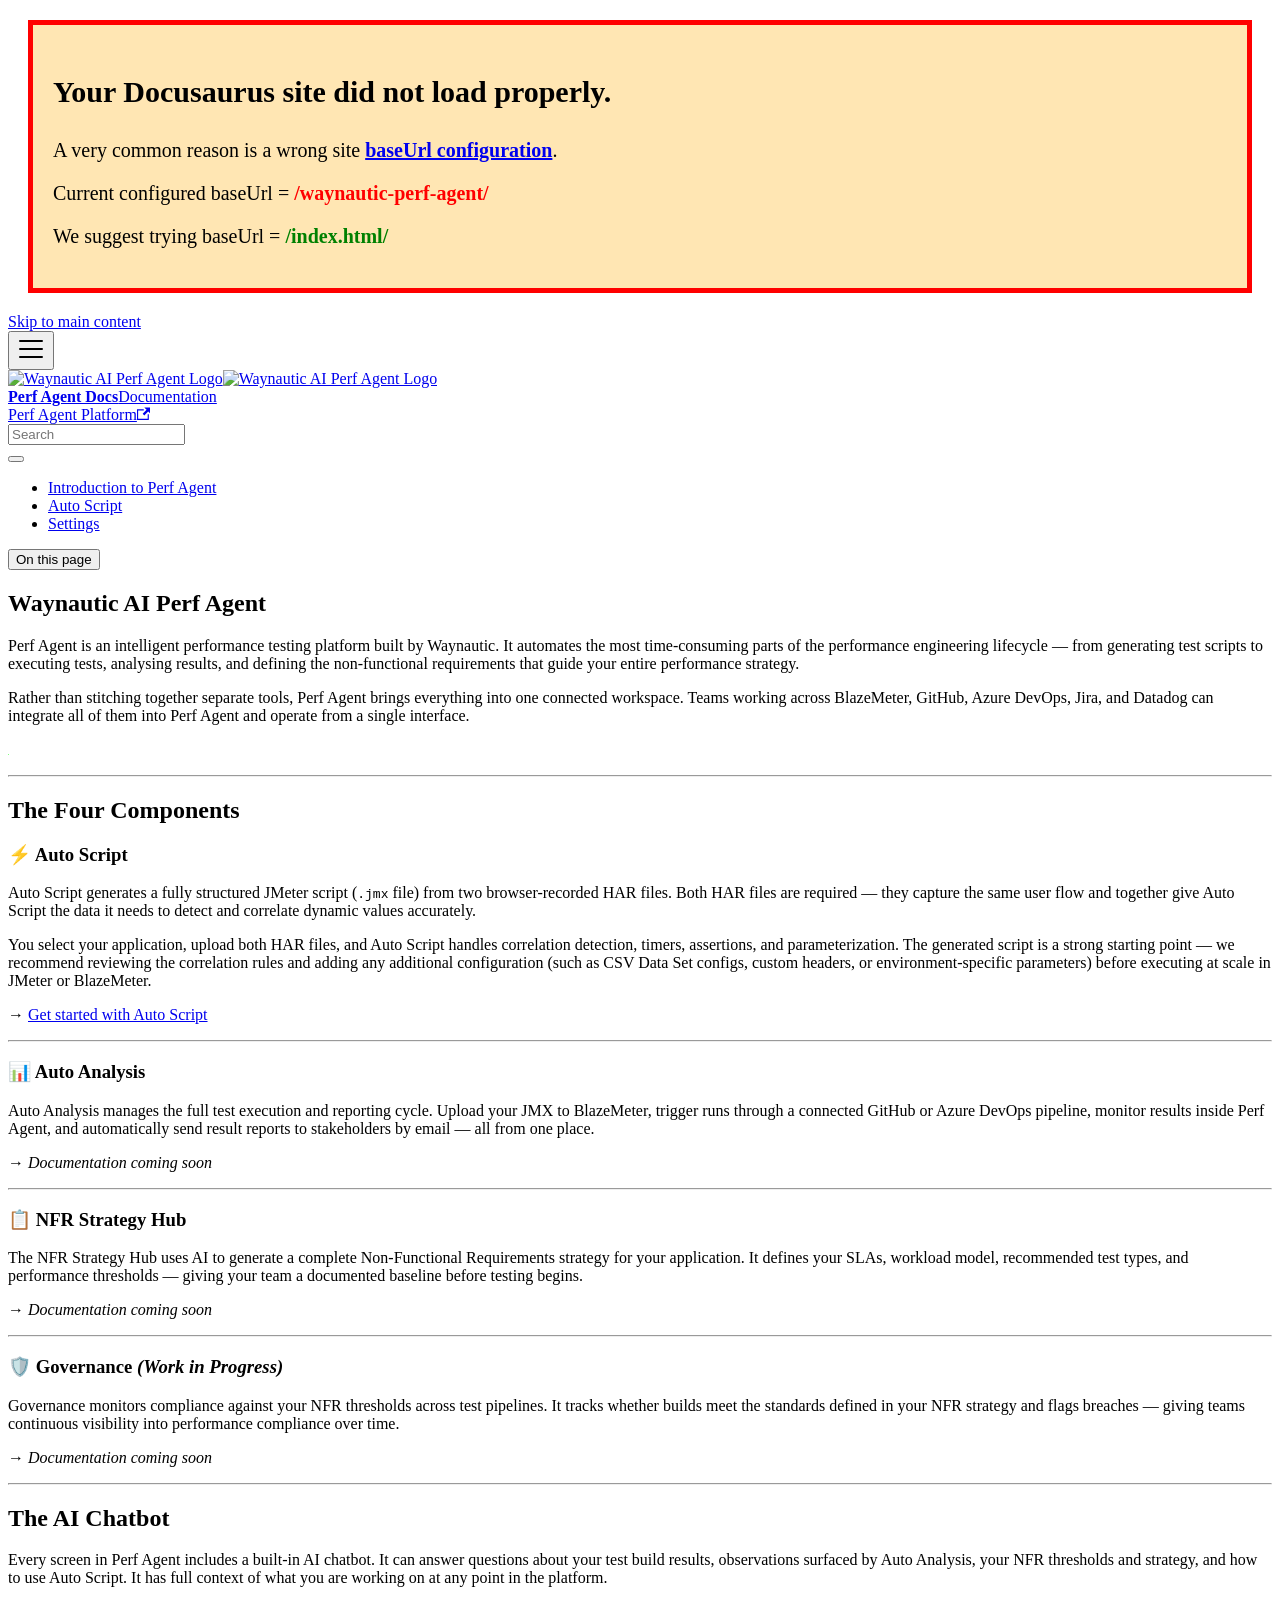
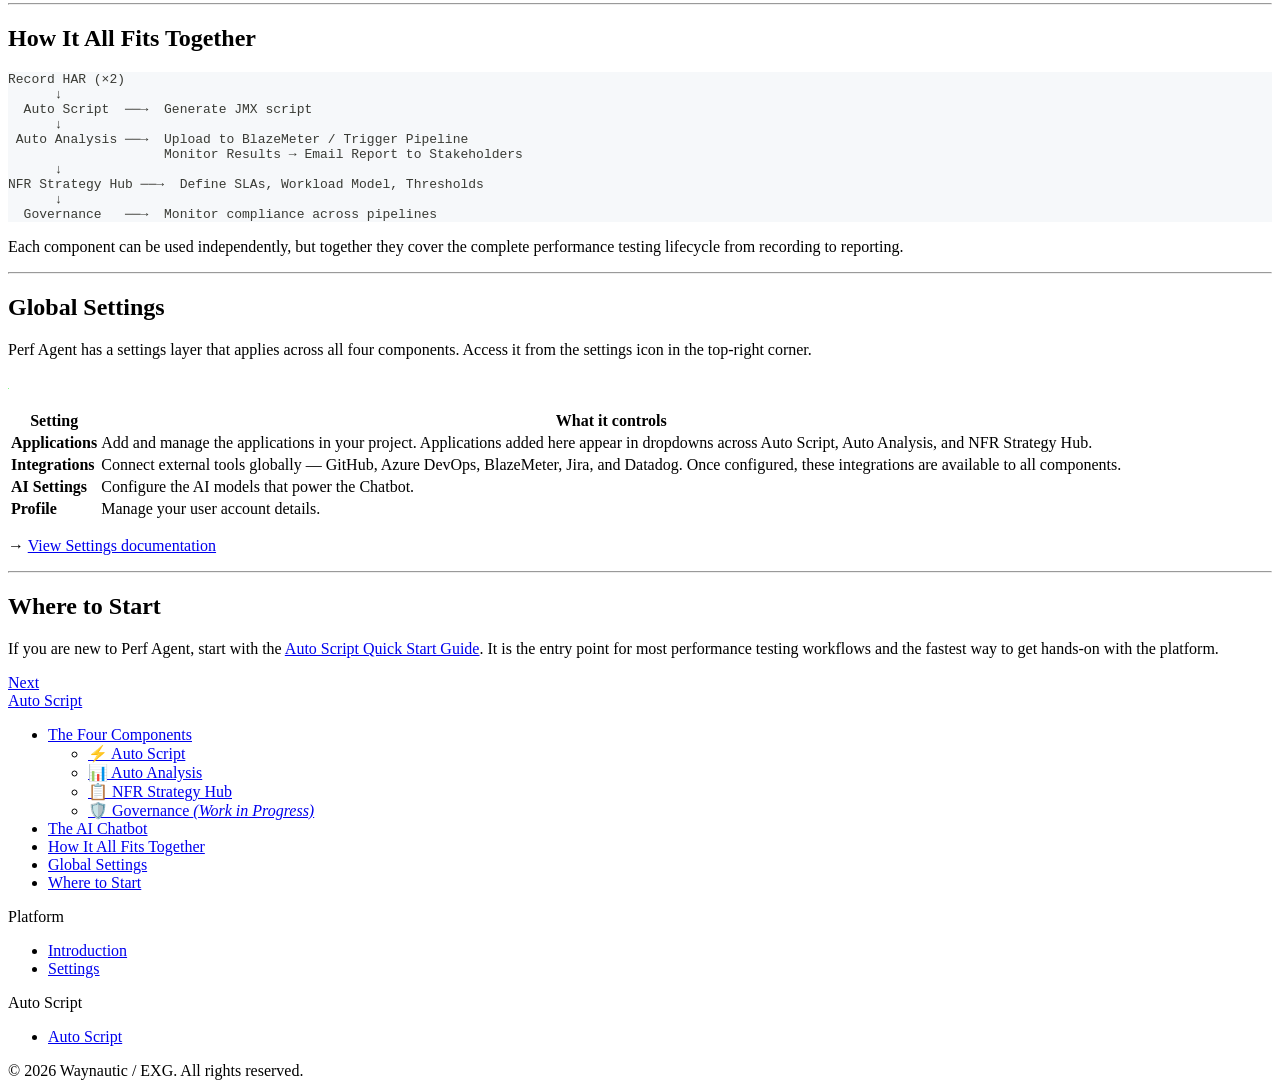
==== index.html @ 66bb053a "Deploy website - based on bd758e721e530f804826ff1accc77cab3dedee08" ====
<!doctype html><html lang=en dir=ltr class="docs-wrapper plugin-docs plugin-id-default docs-version-current docs-doc-page docs-doc-id-intro" data-has-hydrated=false><head><meta charset=UTF-8><meta name=generator content="Docusaurus v3.10.0"><title data-rh=true>Introduction to Perf Agent | Waynautic AI Perf Agent</title><meta data-rh=true name=viewport content="width=device-width, initial-scale=1.0"/><meta data-rh=true name=twitter:card content=summary_large_image /><meta data-rh=true property=og:image content=https://pramod915899.github.io/waynautic-perf-agent/img/logo.svg /><meta data-rh=true name=twitter:image content=https://pramod915899.github.io/waynautic-perf-agent/img/logo.svg /><meta data-rh=true property=og:url content=https://pramod915899.github.io/waynautic-perf-agent/ /><meta data-rh=true property=og:locale content=en /><meta data-rh=true name=docusaurus_locale content=en /><meta data-rh=true name=docsearch:language content=en /><meta data-rh=true name=docusaurus_version content=current /><meta data-rh=true name=docusaurus_tag content=docs-default-current /><meta data-rh=true name=docsearch:version content=current /><meta data-rh=true name=docsearch:docusaurus_tag content=docs-default-current /><meta data-rh=true property=og:title content="Introduction to Perf Agent | Waynautic AI Perf Agent"/><meta data-rh=true name=description content="Perf Agent is an intelligent performance testing platform built by Waynautic. It automates the most time-consuming parts of the performance engineering lifecycle — from generating test scripts to executing tests, analysing results, and defining the non-functional requirements that guide your entire performance strategy."/><meta data-rh=true property=og:description content="Perf Agent is an intelligent performance testing platform built by Waynautic. It automates the most time-consuming parts of the performance engineering lifecycle — from generating test scripts to executing tests, analysing results, and defining the non-functional requirements that guide your entire performance strategy."/><link data-rh=true rel=icon href=/waynautic-perf-agent/img/favicon.ico /><link data-rh=true rel=canonical href=https://pramod915899.github.io/waynautic-perf-agent/ /><link data-rh=true rel=alternate href=https://pramod915899.github.io/waynautic-perf-agent/ hreflang=en /><link data-rh=true rel=alternate href=https://pramod915899.github.io/waynautic-perf-agent/ hreflang=x-default /><script data-rh=true>document.addEventListener("DOMContentLoaded",function(){void 0===window.docusaurus&&insertBanner()});function insertBanner(){var n=document.createElement("div");n.id="__docusaurus-base-url-issue-banner-container",n.innerHTML='\n<div id="__docusaurus-base-url-issue-banner" style="border: thick solid red; background-color: rgb(255, 230, 179); margin: 20px; padding: 20px; font-size: 20px;">\n   <p style="font-weight: bold; font-size: 30px;">Your Docusaurus site did not load properly.</p>\n   <p>A very common reason is a wrong site <a href="https://docusaurus.io/docs/docusaurus.config.js/#baseUrl" style="font-weight: bold;">baseUrl configuration</a>.</p>\n   <p>Current configured baseUrl = <span style="font-weight: bold; color: red;">/waynautic-perf-agent/</span> </p>\n   <p>We suggest trying baseUrl = <span id="__docusaurus-base-url-issue-banner-suggestion-container" style="font-weight: bold; color: green;"></span></p>\n</div>\n',document.body.prepend(n);var e=document.getElementById("__docusaurus-base-url-issue-banner-suggestion-container"),s=window.location.pathname;e.innerHTML="/"===s.substr(-1)?s:s+"/"}</script><script src=/waynautic-perf-agent/js/imageExpand.js></script><link rel=stylesheet href=/waynautic-perf-agent/assets/css/styles.9a0b3ec5.css /><script src=/waynautic-perf-agent/assets/js/runtime~main.43734b4c.js defer></script><script src=/waynautic-perf-agent/assets/js/main.7c2bdc33.js defer></script></head><body><svg style="display: none;"><defs>
<symbol id=theme-svg-external-link viewBox="0 0 24 24"><path fill=currentColor d="M21 13v10h-21v-19h12v2h-10v15h17v-8h2zm3-12h-10.988l4.035 4-6.977 7.07 2.828 2.828 6.977-7.07 4.125 4.172v-11z"/></symbol>
</defs></svg>
<script>!function(){var t;document.documentElement.setAttribute("data-theme",t||"light"),document.documentElement.setAttribute("data-theme-choice",t||"light")}(),function(){try{for(var[t,e]of new URLSearchParams(window.location.search).entries())if(t.startsWith("docusaurus-data-")){var a=t.replace("docusaurus-data-","data-");document.documentElement.setAttribute(a,e)}}catch(t){}}()</script><div id=__docusaurus><div role=region aria-label="Skip to main content"><a class=skipToContent_fXgn href=#__docusaurus_skipToContent_fallback>Skip to main content</a></div><nav aria-label=Main class="theme-layout-navbar navbar navbar--fixed-top"><div class=navbar__inner><div class="theme-layout-navbar-left navbar__items"><button aria-label="Toggle navigation bar" aria-expanded=false class="navbar__toggle clean-btn" type=button><svg width=30 height=30 viewBox="0 0 30 30" aria-hidden=true><path stroke=currentColor stroke-linecap=round stroke-miterlimit=10 stroke-width=2 d="M4 7h22M4 15h22M4 23h22"/></svg></button><a class=navbar__brand href=/waynautic-perf-agent/><div class=navbar__logo><img src=/waynautic-perf-agent/img/logo.svg alt="Waynautic AI Perf Agent Logo" class="themedComponent_mlkZ themedComponent--light_NVdE"/><img src=/waynautic-perf-agent/img/logo.svg alt="Waynautic AI Perf Agent Logo" class="themedComponent_mlkZ themedComponent--dark_xIcU"/></div><b class="navbar__title text--truncate">Perf Agent Docs</b></a><a aria-current=page class="navbar__item navbar__link navbar__link--active" href=/waynautic-perf-agent/>Documentation</a></div><div class="theme-layout-navbar-right navbar__items navbar__items--right"><a href=https://app.perf-agent.waynautic.com/ target=_blank rel="noopener noreferrer" class="navbar__item navbar__link">Perf Agent Platform<svg width=13.5 height=13.5 aria-label="(opens in new tab)" class=iconExternalLink_nPIU><use href=#theme-svg-external-link /></svg></a><div class=navbarSearchContainer_Bca1><div class="navbar__search searchBarContainer_NW3z" dir=ltr><input placeholder=Search aria-label=Search class=navbar__search-input value="" /><div class="loadingRing_RJI3 searchBarLoadingRing_YnHq"><div></div><div></div><div></div><div></div></div></div></div></div></div><div role=presentation class=navbar-sidebar__backdrop></div></nav><div id=__docusaurus_skipToContent_fallback class="theme-layout-main main-wrapper mainWrapper_z2l0"><div class=docsWrapper_hBAB><button aria-label="Scroll back to top" class="clean-btn theme-back-to-top-button backToTopButton_sjWU" type=button></button><div class=docRoot_UBD9><aside class="theme-doc-sidebar-container docSidebarContainer_YfHR"><div class=sidebarViewport_aRkj><div class=sidebar_njMd><nav aria-label="Docs sidebar" class="menu thin-scrollbar menu_SIkG"><ul class="theme-doc-sidebar-menu menu__list"><li class="theme-doc-sidebar-item-link theme-doc-sidebar-item-link-level-1 menu__list-item"><a class="menu__link menu__link--active" aria-current=page href=/waynautic-perf-agent/><span title="Introduction to Perf Agent" class=linkLabel_WmDU>Introduction to Perf Agent</span></a><li class="theme-doc-sidebar-item-link theme-doc-sidebar-item-link-level-1 menu__list-item"><a class=menu__link href=/waynautic-perf-agent/auto-script/><span title="Auto Script" class=linkLabel_WmDU>Auto Script</span></a><li class="theme-doc-sidebar-item-link theme-doc-sidebar-item-link-level-1 menu__list-item"><a class=menu__link href=/waynautic-perf-agent/settings/><span title=Settings class=linkLabel_WmDU>Settings</span></a></ul></nav></div></div></aside><main class=docMainContainer_TBSr><div class="container padding-top--md padding-bottom--lg"><div class=row><div class="col docItemCol_VOVn"><div class=docItemContainer_Djhp><article><div class="tocCollapsible_ETCw theme-doc-toc-mobile tocMobile_ITEo"><button type=button class="clean-btn tocCollapsibleButton_TO0P">On this page</button></div><div class="theme-doc-markdown markdown"><header><h1>Waynautic AI Perf Agent</h1></header>
<p>Perf Agent is an intelligent performance testing platform built by Waynautic. It automates the most time-consuming parts of the performance engineering lifecycle — from generating test scripts to executing tests, analysing results, and defining the non-functional requirements that guide your entire performance strategy.</p>
<p>Rather than stitching together separate tools, Perf Agent brings everything into one connected workspace. Teams working across BlazeMeter, GitHub, Azure DevOps, Jira, and Datadog can integrate all of them into Perf Agent and operate from a single interface.</p>
<p><img decoding=async loading=lazy alt="Perf Agent landing page showing the four component cards — AutoScript, Auto Analysis, NFR Strategy Hub, and Governance" src="[data-uri]" width=1 height=1 class=img_ev3q /></p>
<hr/>
<h2 class="anchor anchorTargetStickyNavbar_Vzrq" id=the-four-components>The Four Components<a href=#the-four-components class=hash-link aria-label="Direct link to The Four Components" title="Direct link to The Four Components" translate=no>​</a></h2>
<h3 class="anchor anchorTargetStickyNavbar_Vzrq" id=-auto-script>⚡ Auto Script<a href=#-auto-script class=hash-link aria-label="Direct link to ⚡ Auto Script" title="Direct link to ⚡ Auto Script" translate=no>​</a></h3>
<p>Auto Script generates a fully structured JMeter script (<code>.jmx</code> file) from two browser-recorded HAR files. Both HAR files are required — they capture the same user flow and together give Auto Script the data it needs to detect and correlate dynamic values accurately.</p>
<p>You select your application, upload both HAR files, and Auto Script handles correlation detection, timers, assertions, and parameterization. The generated script is a strong starting point — we recommend reviewing the correlation rules and adding any additional configuration (such as CSV Data Set configs, custom headers, or environment-specific parameters) before executing at scale in JMeter or BlazeMeter.</p>
<p>→ <a class="" href=/waynautic-perf-agent/auto-script/>Get started with Auto Script</a></p>
<hr/>
<h3 class="anchor anchorTargetStickyNavbar_Vzrq" id=-auto-analysis>📊 Auto Analysis<a href=#-auto-analysis class=hash-link aria-label="Direct link to 📊 Auto Analysis" title="Direct link to 📊 Auto Analysis" translate=no>​</a></h3>
<p>Auto Analysis manages the full test execution and reporting cycle. Upload your JMX to BlazeMeter, trigger runs through a connected GitHub or Azure DevOps pipeline, monitor results inside Perf Agent, and automatically send result reports to stakeholders by email — all from one place.</p>
<p>→ <em>Documentation coming soon</em></p>
<hr/>
<h3 class="anchor anchorTargetStickyNavbar_Vzrq" id=-nfr-strategy-hub>📋 NFR Strategy Hub<a href=#-nfr-strategy-hub class=hash-link aria-label="Direct link to 📋 NFR Strategy Hub" title="Direct link to 📋 NFR Strategy Hub" translate=no>​</a></h3>
<p>The NFR Strategy Hub uses AI to generate a complete Non-Functional Requirements strategy for your application. It defines your SLAs, workload model, recommended test types, and performance thresholds — giving your team a documented baseline before testing begins.</p>
<p>→ <em>Documentation coming soon</em></p>
<hr/>
<h3 class="anchor anchorTargetStickyNavbar_Vzrq" id=️-governance-work-in-progress>🛡️ Governance <em>(Work in Progress)</em><a href=#️-governance-work-in-progress class=hash-link aria-label="Direct link to ️-governance-work-in-progress" title="Direct link to ️-governance-work-in-progress" translate=no>​</a></h3>
<p>Governance monitors compliance against your NFR thresholds across test pipelines. It tracks whether builds meet the standards defined in your NFR strategy and flags breaches — giving teams continuous visibility into performance compliance over time.</p>
<p>→ <em>Documentation coming soon</em></p>
<hr/>
<h2 class="anchor anchorTargetStickyNavbar_Vzrq" id=the-ai-chatbot>The AI Chatbot<a href=#the-ai-chatbot class=hash-link aria-label="Direct link to The AI Chatbot" title="Direct link to The AI Chatbot" translate=no>​</a></h2>
<p>Every screen in Perf Agent includes a built-in AI chatbot. It can answer questions about your test build results, observations surfaced by Auto Analysis, your NFR thresholds and strategy, and how to use Auto Script. It has full context of what you are working on at any point in the platform.</p>
<hr/>
<h2 class="anchor anchorTargetStickyNavbar_Vzrq" id=how-it-all-fits-together>How It All Fits Together<a href=#how-it-all-fits-together class=hash-link aria-label="Direct link to How It All Fits Together" title="Direct link to How It All Fits Together" translate=no>​</a></h2>
<div class="language-text codeBlockContainer_Ckt0 theme-code-block" style=--prism-color:#393A34;--prism-background-color:#f6f8fa><div class=codeBlockContent_QJqH><pre tabindex=0 class="prism-code language-text codeBlock_bY9V thin-scrollbar" style=color:#393A34;background-color:#f6f8fa><code class=codeBlockLines_e6Vv><div class=token-line style=color:#393A34><span class="token plain">Record HAR (×2)</span><br/></div><div class=token-line style=color:#393A34><span class="token plain">      ↓</span><br/></div><div class=token-line style=color:#393A34><span class="token plain">  Auto Script  ──→  Generate JMX script</span><br/></div><div class=token-line style=color:#393A34><span class="token plain">      ↓</span><br/></div><div class=token-line style=color:#393A34><span class="token plain"> Auto Analysis ──→  Upload to BlazeMeter / Trigger Pipeline</span><br/></div><div class=token-line style=color:#393A34><span class="token plain">                    Monitor Results → Email Report to Stakeholders</span><br/></div><div class=token-line style=color:#393A34><span class="token plain">      ↓</span><br/></div><div class=token-line style=color:#393A34><span class="token plain">NFR Strategy Hub ──→  Define SLAs, Workload Model, Thresholds</span><br/></div><div class=token-line style=color:#393A34><span class="token plain">      ↓</span><br/></div><div class=token-line style=color:#393A34><span class="token plain">  Governance   ──→  Monitor compliance across pipelines</span><br/></div></code></pre></div></div>
<p>Each component can be used independently, but together they cover the complete performance testing lifecycle from recording to reporting.</p>
<hr/>
<h2 class="anchor anchorTargetStickyNavbar_Vzrq" id=global-settings>Global Settings<a href=#global-settings class=hash-link aria-label="Direct link to Global Settings" title="Direct link to Global Settings" translate=no>​</a></h2>
<p>Perf Agent has a settings layer that applies across all four components. Access it from the settings icon in the top-right corner.</p>
<p><img decoding=async loading=lazy alt="Settings page showing the left-hand navigation with Applications, Integrations, Profile, and AI Settings sections" src="[data-uri]" width=1 height=1 class=img_ev3q /></p>
<table><thead><tr><th>Setting<th>What it controls<tbody><tr><td><strong>Applications</strong><td>Add and manage the applications in your project. Applications added here appear in dropdowns across Auto Script, Auto Analysis, and NFR Strategy Hub.<tr><td><strong>Integrations</strong><td>Connect external tools globally — GitHub, Azure DevOps, BlazeMeter, Jira, and Datadog. Once configured, these integrations are available to all components.<tr><td><strong>AI Settings</strong><td>Configure the AI models that power the Chatbot.<tr><td><strong>Profile</strong><td>Manage your user account details.</table>
<p>→ <a class="" href=/waynautic-perf-agent/settings/>View Settings documentation</a></p>
<hr/>
<h2 class="anchor anchorTargetStickyNavbar_Vzrq" id=where-to-start>Where to Start<a href=#where-to-start class=hash-link aria-label="Direct link to Where to Start" title="Direct link to Where to Start" translate=no>​</a></h2>
<p>If you are new to Perf Agent, start with the <a class="" href=/waynautic-perf-agent/auto-script/auto-script/>Auto Script Quick Start Guide</a>. It is the entry point for most performance testing workflows and the fastest way to get hands-on with the platform.</div></article><nav class="docusaurus-mt-lg pagination-nav" aria-label="Docs pages"><a class="pagination-nav__link pagination-nav__link--next" href=/waynautic-perf-agent/auto-script/><div class=pagination-nav__sublabel>Next</div><div class=pagination-nav__label>Auto Script</div></a></nav></div></div><div class="col col--3"><div class="tableOfContents_bqdL thin-scrollbar theme-doc-toc-desktop"><ul class="table-of-contents table-of-contents__left-border"><li><a href=#the-four-components class="table-of-contents__link toc-highlight">The Four Components</a><ul><li><a href=#-auto-script class="table-of-contents__link toc-highlight">⚡ Auto Script</a><li><a href=#-auto-analysis class="table-of-contents__link toc-highlight">📊 Auto Analysis</a><li><a href=#-nfr-strategy-hub class="table-of-contents__link toc-highlight">📋 NFR Strategy Hub</a><li><a href=#️-governance-work-in-progress class="table-of-contents__link toc-highlight">🛡️ Governance <em>(Work in Progress)</em></a></ul><li><a href=#the-ai-chatbot class="table-of-contents__link toc-highlight">The AI Chatbot</a><li><a href=#how-it-all-fits-together class="table-of-contents__link toc-highlight">How It All Fits Together</a><li><a href=#global-settings class="table-of-contents__link toc-highlight">Global Settings</a><li><a href=#where-to-start class="table-of-contents__link toc-highlight">Where to Start</a></ul></div></div></div></div></main></div></div></div><footer class="theme-layout-footer footer footer--dark"><div class="container container-fluid"><div class="row footer__links"><div class="theme-layout-footer-column col footer__col"><div class=footer__title>Platform</div><ul class="footer__items clean-list"><li class=footer__item><a class=footer__link-item href=/waynautic-perf-agent/>Introduction</a><li class=footer__item><a class=footer__link-item href=/waynautic-perf-agent/settings/settings/>Settings</a></ul></div><div class="theme-layout-footer-column col footer__col"><div class=footer__title>Auto Script</div><ul class="footer__items clean-list"><li class=footer__item><a class=footer__link-item href=/waynautic-perf-agent/auto-script/auto-script/>Auto Script</a></ul></div></div><div class="footer__bottom text--center"><div class=footer__copyright>© 2026 Waynautic / EXG. All rights reserved.</div></div></div></footer></div></body>
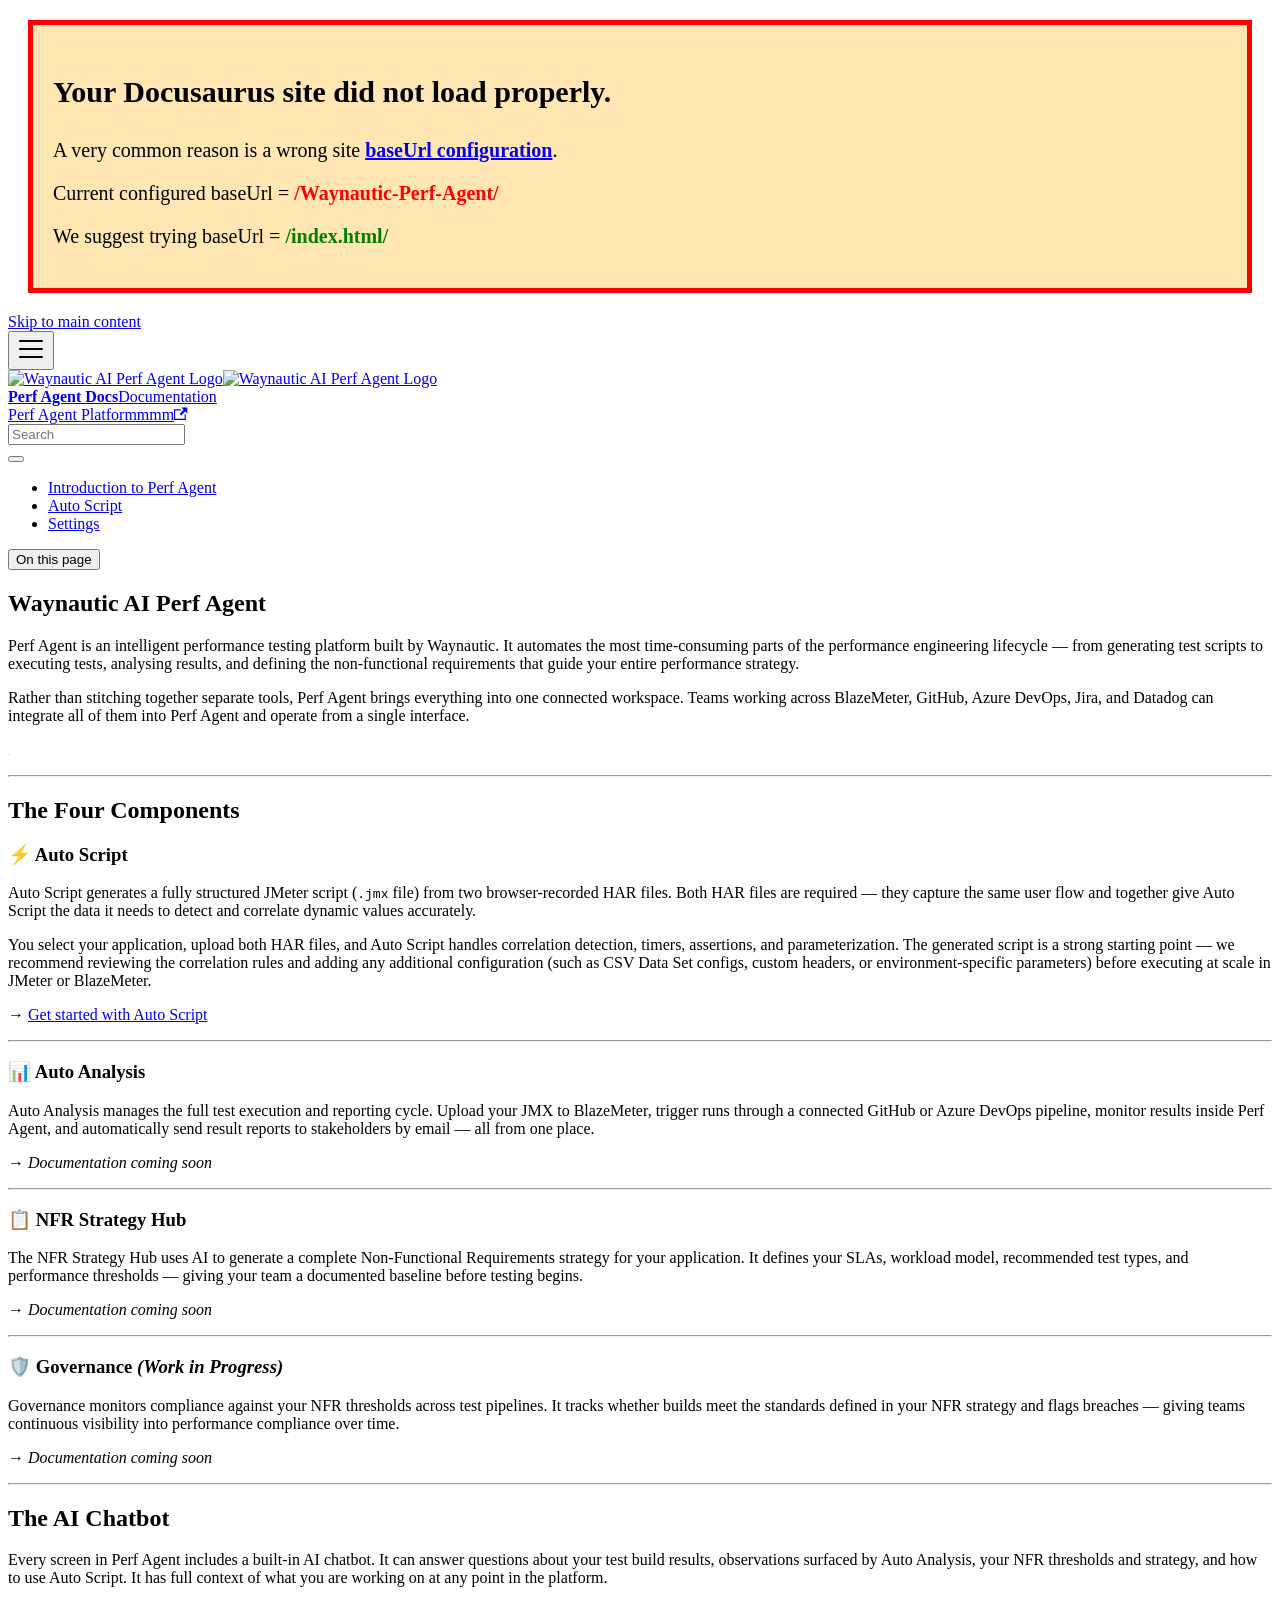
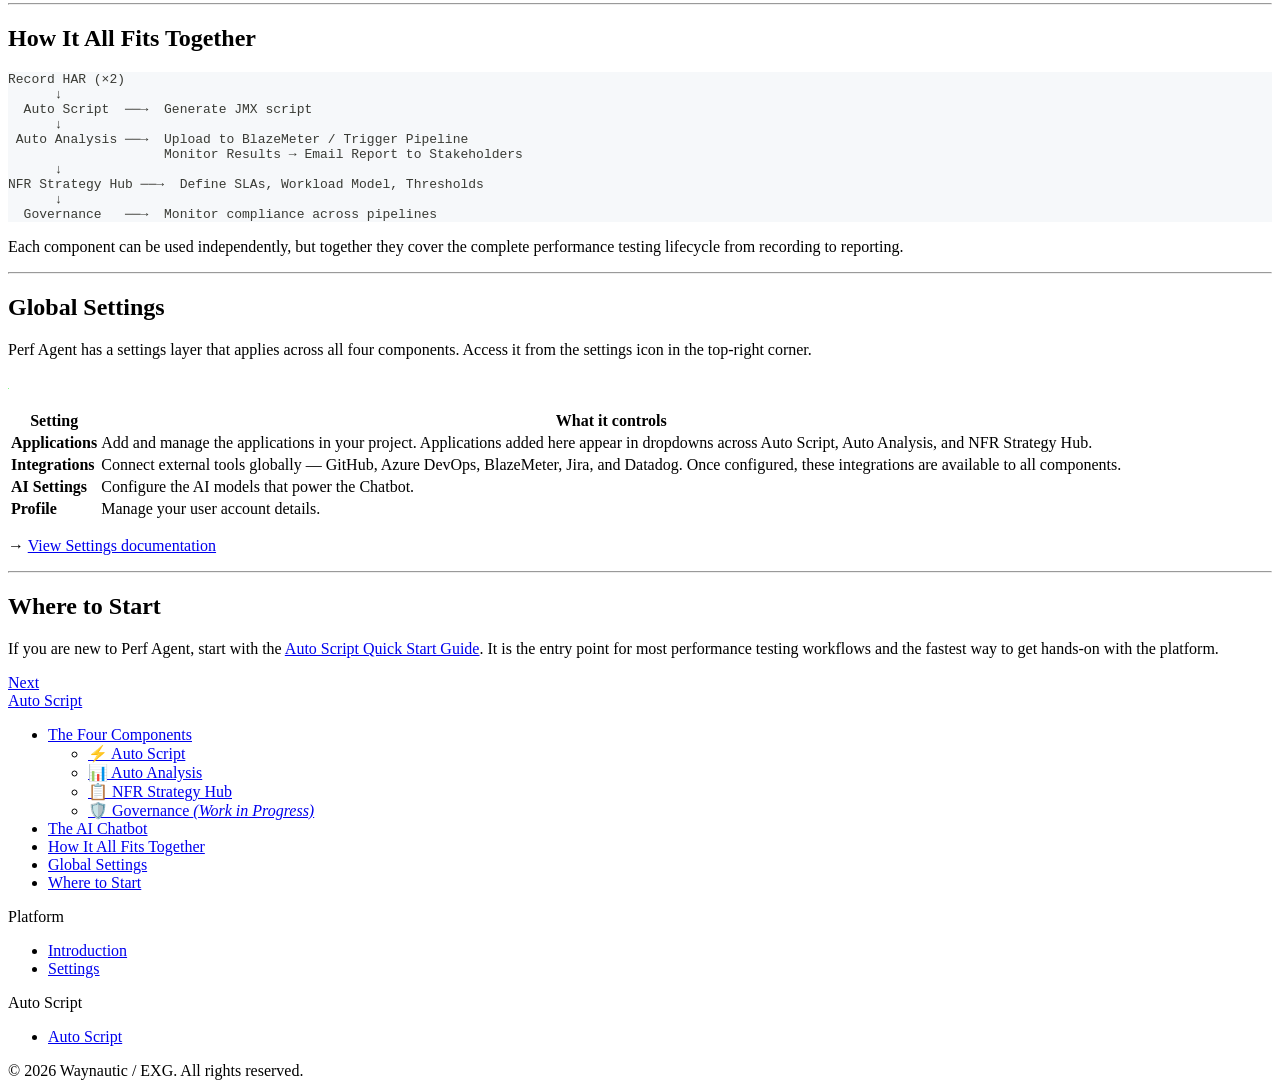
==== commit 5147508c: "Deploy website - based on cb565bfe94f1ef08e6e799996a97857e6c053bc0" ====
--- a/index.html
+++ b/index.html
@@ -1,7 +1,7 @@
-<!doctype html><html lang=en dir=ltr class="docs-wrapper plugin-docs plugin-id-default docs-version-current docs-doc-page docs-doc-id-intro" data-has-hydrated=false><head><meta charset=UTF-8><meta name=generator content="Docusaurus v3.10.0"><title data-rh=true>Introduction to Perf Agent | Waynautic AI Perf Agent</title><meta data-rh=true name=viewport content="width=device-width, initial-scale=1.0"/><meta data-rh=true name=twitter:card content=summary_large_image /><meta data-rh=true property=og:image content=https://pramod915899.github.io/waynautic-perf-agent/img/logo.svg /><meta data-rh=true name=twitter:image content=https://pramod915899.github.io/waynautic-perf-agent/img/logo.svg /><meta data-rh=true property=og:url content=https://pramod915899.github.io/waynautic-perf-agent/ /><meta data-rh=true property=og:locale content=en /><meta data-rh=true name=docusaurus_locale content=en /><meta data-rh=true name=docsearch:language content=en /><meta data-rh=true name=docusaurus_version content=current /><meta data-rh=true name=docusaurus_tag content=docs-default-current /><meta data-rh=true name=docsearch:version content=current /><meta data-rh=true name=docsearch:docusaurus_tag content=docs-default-current /><meta data-rh=true property=og:title content="Introduction to Perf Agent | Waynautic AI Perf Agent"/><meta data-rh=true name=description content="Perf Agent is an intelligent performance testing platform built by Waynautic. It automates the most time-consuming parts of the performance engineering lifecycle — from generating test scripts to executing tests, analysing results, and defining the non-functional requirements that guide your entire performance strategy."/><meta data-rh=true property=og:description content="Perf Agent is an intelligent performance testing platform built by Waynautic. It automates the most time-consuming parts of the performance engineering lifecycle — from generating test scripts to executing tests, analysing results, and defining the non-functional requirements that guide your entire performance strategy."/><link data-rh=true rel=icon href=/waynautic-perf-agent/img/favicon.ico /><link data-rh=true rel=canonical href=https://pramod915899.github.io/waynautic-perf-agent/ /><link data-rh=true rel=alternate href=https://pramod915899.github.io/waynautic-perf-agent/ hreflang=en /><link data-rh=true rel=alternate href=https://pramod915899.github.io/waynautic-perf-agent/ hreflang=x-default /><script data-rh=true>document.addEventListener("DOMContentLoaded",function(){void 0===window.docusaurus&&insertBanner()});function insertBanner(){var n=document.createElement("div");n.id="__docusaurus-base-url-issue-banner-container",n.innerHTML='\n<div id="__docusaurus-base-url-issue-banner" style="border: thick solid red; background-color: rgb(255, 230, 179); margin: 20px; padding: 20px; font-size: 20px;">\n   <p style="font-weight: bold; font-size: 30px;">Your Docusaurus site did not load properly.</p>\n   <p>A very common reason is a wrong site <a href="https://docusaurus.io/docs/docusaurus.config.js/#baseUrl" style="font-weight: bold;">baseUrl configuration</a>.</p>\n   <p>Current configured baseUrl = <span style="font-weight: bold; color: red;">/waynautic-perf-agent/</span> </p>\n   <p>We suggest trying baseUrl = <span id="__docusaurus-base-url-issue-banner-suggestion-container" style="font-weight: bold; color: green;"></span></p>\n</div>\n',document.body.prepend(n);var e=document.getElementById("__docusaurus-base-url-issue-banner-suggestion-container"),s=window.location.pathname;e.innerHTML="/"===s.substr(-1)?s:s+"/"}</script><script src=/waynautic-perf-agent/js/imageExpand.js></script><link rel=stylesheet href=/waynautic-perf-agent/assets/css/styles.9a0b3ec5.css /><script src=/waynautic-perf-agent/assets/js/runtime~main.43734b4c.js defer></script><script src=/waynautic-perf-agent/assets/js/main.7c2bdc33.js defer></script></head><body><svg style="display: none;"><defs>
+<!doctype html><html lang=en dir=ltr class="docs-wrapper plugin-docs plugin-id-default docs-version-current docs-doc-page docs-doc-id-intro" data-has-hydrated=false><head><meta charset=UTF-8><meta name=generator content="Docusaurus v3.10.0"><title data-rh=true>Introduction to Perf Agent | Waynautic AI Perf Agent</title><meta data-rh=true name=viewport content="width=device-width, initial-scale=1.0"/><meta data-rh=true name=twitter:card content=summary_large_image /><meta data-rh=true property=og:image content=https://pramod915899.github.io/Waynautic-Perf-Agent/img/logo.svg /><meta data-rh=true name=twitter:image content=https://pramod915899.github.io/Waynautic-Perf-Agent/img/logo.svg /><meta data-rh=true property=og:url content=https://pramod915899.github.io/Waynautic-Perf-Agent/ /><meta data-rh=true property=og:locale content=en /><meta data-rh=true name=docusaurus_locale content=en /><meta data-rh=true name=docsearch:language content=en /><meta data-rh=true name=docusaurus_version content=current /><meta data-rh=true name=docusaurus_tag content=docs-default-current /><meta data-rh=true name=docsearch:version content=current /><meta data-rh=true name=docsearch:docusaurus_tag content=docs-default-current /><meta data-rh=true property=og:title content="Introduction to Perf Agent | Waynautic AI Perf Agent"/><meta data-rh=true name=description content="Perf Agent is an intelligent performance testing platform built by Waynautic. It automates the most time-consuming parts of the performance engineering lifecycle — from generating test scripts to executing tests, analysing results, and defining the non-functional requirements that guide your entire performance strategy."/><meta data-rh=true property=og:description content="Perf Agent is an intelligent performance testing platform built by Waynautic. It automates the most time-consuming parts of the performance engineering lifecycle — from generating test scripts to executing tests, analysing results, and defining the non-functional requirements that guide your entire performance strategy."/><link data-rh=true rel=icon href=/Waynautic-Perf-Agent/img/favicon.ico /><link data-rh=true rel=canonical href=https://pramod915899.github.io/Waynautic-Perf-Agent/ /><link data-rh=true rel=alternate href=https://pramod915899.github.io/Waynautic-Perf-Agent/ hreflang=en /><link data-rh=true rel=alternate href=https://pramod915899.github.io/Waynautic-Perf-Agent/ hreflang=x-default /><script data-rh=true>document.addEventListener("DOMContentLoaded",function(){void 0===window.docusaurus&&insertBanner()});function insertBanner(){var n=document.createElement("div");n.id="__docusaurus-base-url-issue-banner-container",n.innerHTML='\n<div id="__docusaurus-base-url-issue-banner" style="border: thick solid red; background-color: rgb(255, 230, 179); margin: 20px; padding: 20px; font-size: 20px;">\n   <p style="font-weight: bold; font-size: 30px;">Your Docusaurus site did not load properly.</p>\n   <p>A very common reason is a wrong site <a href="https://docusaurus.io/docs/docusaurus.config.js/#baseUrl" style="font-weight: bold;">baseUrl configuration</a>.</p>\n   <p>Current configured baseUrl = <span style="font-weight: bold; color: red;">/Waynautic-Perf-Agent/</span> </p>\n   <p>We suggest trying baseUrl = <span id="__docusaurus-base-url-issue-banner-suggestion-container" style="font-weight: bold; color: green;"></span></p>\n</div>\n',document.body.prepend(n);var e=document.getElementById("__docusaurus-base-url-issue-banner-suggestion-container"),s=window.location.pathname;e.innerHTML="/"===s.substr(-1)?s:s+"/"}</script><script src=/Perf-Agent-Doc/js/imageExpand.js></script><link rel=stylesheet href=/Waynautic-Perf-Agent/assets/css/styles.9a0b3ec5.css /><script src=/Waynautic-Perf-Agent/assets/js/runtime~main.670f4a85.js defer></script><script src=/Waynautic-Perf-Agent/assets/js/main.615f204f.js defer></script></head><body><svg style="display: none;"><defs>
 <symbol id=theme-svg-external-link viewBox="0 0 24 24"><path fill=currentColor d="M21 13v10h-21v-19h12v2h-10v15h17v-8h2zm3-12h-10.988l4.035 4-6.977 7.07 2.828 2.828 6.977-7.07 4.125 4.172v-11z"/></symbol>
 </defs></svg>
-<script>!function(){var t;document.documentElement.setAttribute("data-theme",t||"light"),document.documentElement.setAttribute("data-theme-choice",t||"light")}(),function(){try{for(var[t,e]of new URLSearchParams(window.location.search).entries())if(t.startsWith("docusaurus-data-")){var a=t.replace("docusaurus-data-","data-");document.documentElement.setAttribute(a,e)}}catch(t){}}()</script><div id=__docusaurus><div role=region aria-label="Skip to main content"><a class=skipToContent_fXgn href=#__docusaurus_skipToContent_fallback>Skip to main content</a></div><nav aria-label=Main class="theme-layout-navbar navbar navbar--fixed-top"><div class=navbar__inner><div class="theme-layout-navbar-left navbar__items"><button aria-label="Toggle navigation bar" aria-expanded=false class="navbar__toggle clean-btn" type=button><svg width=30 height=30 viewBox="0 0 30 30" aria-hidden=true><path stroke=currentColor stroke-linecap=round stroke-miterlimit=10 stroke-width=2 d="M4 7h22M4 15h22M4 23h22"/></svg></button><a class=navbar__brand href=/waynautic-perf-agent/><div class=navbar__logo><img src=/waynautic-perf-agent/img/logo.svg alt="Waynautic AI Perf Agent Logo" class="themedComponent_mlkZ themedComponent--light_NVdE"/><img src=/waynautic-perf-agent/img/logo.svg alt="Waynautic AI Perf Agent Logo" class="themedComponent_mlkZ themedComponent--dark_xIcU"/></div><b class="navbar__title text--truncate">Perf Agent Docs</b></a><a aria-current=page class="navbar__item navbar__link navbar__link--active" href=/waynautic-perf-agent/>Documentation</a></div><div class="theme-layout-navbar-right navbar__items navbar__items--right"><a href=https://app.perf-agent.waynautic.com/ target=_blank rel="noopener noreferrer" class="navbar__item navbar__link">Perf Agent Platform<svg width=13.5 height=13.5 aria-label="(opens in new tab)" class=iconExternalLink_nPIU><use href=#theme-svg-external-link /></svg></a><div class=navbarSearchContainer_Bca1><div class="navbar__search searchBarContainer_NW3z" dir=ltr><input placeholder=Search aria-label=Search class=navbar__search-input value="" /><div class="loadingRing_RJI3 searchBarLoadingRing_YnHq"><div></div><div></div><div></div><div></div></div></div></div></div></div><div role=presentation class=navbar-sidebar__backdrop></div></nav><div id=__docusaurus_skipToContent_fallback class="theme-layout-main main-wrapper mainWrapper_z2l0"><div class=docsWrapper_hBAB><button aria-label="Scroll back to top" class="clean-btn theme-back-to-top-button backToTopButton_sjWU" type=button></button><div class=docRoot_UBD9><aside class="theme-doc-sidebar-container docSidebarContainer_YfHR"><div class=sidebarViewport_aRkj><div class=sidebar_njMd><nav aria-label="Docs sidebar" class="menu thin-scrollbar menu_SIkG"><ul class="theme-doc-sidebar-menu menu__list"><li class="theme-doc-sidebar-item-link theme-doc-sidebar-item-link-level-1 menu__list-item"><a class="menu__link menu__link--active" aria-current=page href=/waynautic-perf-agent/><span title="Introduction to Perf Agent" class=linkLabel_WmDU>Introduction to Perf Agent</span></a><li class="theme-doc-sidebar-item-link theme-doc-sidebar-item-link-level-1 menu__list-item"><a class=menu__link href=/waynautic-perf-agent/auto-script/><span title="Auto Script" class=linkLabel_WmDU>Auto Script</span></a><li class="theme-doc-sidebar-item-link theme-doc-sidebar-item-link-level-1 menu__list-item"><a class=menu__link href=/waynautic-perf-agent/settings/><span title=Settings class=linkLabel_WmDU>Settings</span></a></ul></nav></div></div></aside><main class=docMainContainer_TBSr><div class="container padding-top--md padding-bottom--lg"><div class=row><div class="col docItemCol_VOVn"><div class=docItemContainer_Djhp><article><div class="tocCollapsible_ETCw theme-doc-toc-mobile tocMobile_ITEo"><button type=button class="clean-btn tocCollapsibleButton_TO0P">On this page</button></div><div class="theme-doc-markdown markdown"><header><h1>Waynautic AI Perf Agent</h1></header>
+<script>!function(){var t;document.documentElement.setAttribute("data-theme",t||"light"),document.documentElement.setAttribute("data-theme-choice",t||"light")}(),function(){try{for(var[t,e]of new URLSearchParams(window.location.search).entries())if(t.startsWith("docusaurus-data-")){var a=t.replace("docusaurus-data-","data-");document.documentElement.setAttribute(a,e)}}catch(t){}}()</script><div id=__docusaurus><div role=region aria-label="Skip to main content"><a class=skipToContent_fXgn href=#__docusaurus_skipToContent_fallback>Skip to main content</a></div><nav aria-label=Main class="theme-layout-navbar navbar navbar--fixed-top"><div class=navbar__inner><div class="theme-layout-navbar-left navbar__items"><button aria-label="Toggle navigation bar" aria-expanded=false class="navbar__toggle clean-btn" type=button><svg width=30 height=30 viewBox="0 0 30 30" aria-hidden=true><path stroke=currentColor stroke-linecap=round stroke-miterlimit=10 stroke-width=2 d="M4 7h22M4 15h22M4 23h22"/></svg></button><a class=navbar__brand href=/Waynautic-Perf-Agent/><div class=navbar__logo><img src=/Waynautic-Perf-Agent/img/logo.svg alt="Waynautic AI Perf Agent Logo" class="themedComponent_mlkZ themedComponent--light_NVdE"/><img src=/Waynautic-Perf-Agent/img/logo.svg alt="Waynautic AI Perf Agent Logo" class="themedComponent_mlkZ themedComponent--dark_xIcU"/></div><b class="navbar__title text--truncate">Perf Agent Docs</b></a><a aria-current=page class="navbar__item navbar__link navbar__link--active" href=/Waynautic-Perf-Agent/>Documentation</a></div><div class="theme-layout-navbar-right navbar__items navbar__items--right"><a href=https://app.perf-agent.waynautic.com/ target=_blank rel="noopener noreferrer" class="navbar__item navbar__link">Perf Agent Platformmmm<svg width=13.5 height=13.5 aria-label="(opens in new tab)" class=iconExternalLink_nPIU><use href=#theme-svg-external-link /></svg></a><div class=navbarSearchContainer_Bca1><div class="navbar__search searchBarContainer_NW3z" dir=ltr><input placeholder=Search aria-label=Search class=navbar__search-input value="" /><div class="loadingRing_RJI3 searchBarLoadingRing_YnHq"><div></div><div></div><div></div><div></div></div></div></div></div></div><div role=presentation class=navbar-sidebar__backdrop></div></nav><div id=__docusaurus_skipToContent_fallback class="theme-layout-main main-wrapper mainWrapper_z2l0"><div class=docsWrapper_hBAB><button aria-label="Scroll back to top" class="clean-btn theme-back-to-top-button backToTopButton_sjWU" type=button></button><div class=docRoot_UBD9><aside class="theme-doc-sidebar-container docSidebarContainer_YfHR"><div class=sidebarViewport_aRkj><div class=sidebar_njMd><nav aria-label="Docs sidebar" class="menu thin-scrollbar menu_SIkG"><ul class="theme-doc-sidebar-menu menu__list"><li class="theme-doc-sidebar-item-link theme-doc-sidebar-item-link-level-1 menu__list-item"><a class="menu__link menu__link--active" aria-current=page href=/Waynautic-Perf-Agent/><span title="Introduction to Perf Agent" class=linkLabel_WmDU>Introduction to Perf Agent</span></a><li class="theme-doc-sidebar-item-link theme-doc-sidebar-item-link-level-1 menu__list-item"><a class=menu__link href=/Waynautic-Perf-Agent/auto-script/><span title="Auto Script" class=linkLabel_WmDU>Auto Script</span></a><li class="theme-doc-sidebar-item-link theme-doc-sidebar-item-link-level-1 menu__list-item"><a class=menu__link href=/Waynautic-Perf-Agent/settings/><span title=Settings class=linkLabel_WmDU>Settings</span></a></ul></nav></div></div></aside><main class=docMainContainer_TBSr><div class="container padding-top--md padding-bottom--lg"><div class=row><div class="col docItemCol_VOVn"><div class=docItemContainer_Djhp><article><div class="tocCollapsible_ETCw theme-doc-toc-mobile tocMobile_ITEo"><button type=button class="clean-btn tocCollapsibleButton_TO0P">On this page</button></div><div class="theme-doc-markdown markdown"><header><h1>Waynautic AI Perf Agent</h1></header>
 <p>Perf Agent is an intelligent performance testing platform built by Waynautic. It automates the most time-consuming parts of the performance engineering lifecycle — from generating test scripts to executing tests, analysing results, and defining the non-functional requirements that guide your entire performance strategy.</p>
 <p>Rather than stitching together separate tools, Perf Agent brings everything into one connected workspace. Teams working across BlazeMeter, GitHub, Azure DevOps, Jira, and Datadog can integrate all of them into Perf Agent and operate from a single interface.</p>
 <p><img decoding=async loading=lazy alt="Perf Agent landing page showing the four component cards — AutoScript, Auto Analysis, NFR Strategy Hub, and Governance" src="[data-uri]" width=1 height=1 class=img_ev3q /></p>
@@ -10,7 +10,7 @@
 <h3 class="anchor anchorTargetStickyNavbar_Vzrq" id=-auto-script>⚡ Auto Script<a href=#-auto-script class=hash-link aria-label="Direct link to ⚡ Auto Script" title="Direct link to ⚡ Auto Script" translate=no>​</a></h3>
 <p>Auto Script generates a fully structured JMeter script (<code>.jmx</code> file) from two browser-recorded HAR files. Both HAR files are required — they capture the same user flow and together give Auto Script the data it needs to detect and correlate dynamic values accurately.</p>
 <p>You select your application, upload both HAR files, and Auto Script handles correlation detection, timers, assertions, and parameterization. The generated script is a strong starting point — we recommend reviewing the correlation rules and adding any additional configuration (such as CSV Data Set configs, custom headers, or environment-specific parameters) before executing at scale in JMeter or BlazeMeter.</p>
-<p>→ <a class="" href=/waynautic-perf-agent/auto-script/>Get started with Auto Script</a></p>
+<p>→ <a class="" href=/Waynautic-Perf-Agent/auto-script/>Get started with Auto Script</a></p>
 <hr/>
 <h3 class="anchor anchorTargetStickyNavbar_Vzrq" id=-auto-analysis>📊 Auto Analysis<a href=#-auto-analysis class=hash-link aria-label="Direct link to 📊 Auto Analysis" title="Direct link to 📊 Auto Analysis" translate=no>​</a></h3>
 <p>Auto Analysis manages the full test execution and reporting cycle. Upload your JMX to BlazeMeter, trigger runs through a connected GitHub or Azure DevOps pipeline, monitor results inside Perf Agent, and automatically send result reports to stakeholders by email — all from one place.</p>
@@ -35,7 +35,7 @@
 <p>Perf Agent has a settings layer that applies across all four components. Access it from the settings icon in the top-right corner.</p>
 <p><img decoding=async loading=lazy alt="Settings page showing the left-hand navigation with Applications, Integrations, Profile, and AI Settings sections" src="[data-uri]" width=1 height=1 class=img_ev3q /></p>
 <table><thead><tr><th>Setting<th>What it controls<tbody><tr><td><strong>Applications</strong><td>Add and manage the applications in your project. Applications added here appear in dropdowns across Auto Script, Auto Analysis, and NFR Strategy Hub.<tr><td><strong>Integrations</strong><td>Connect external tools globally — GitHub, Azure DevOps, BlazeMeter, Jira, and Datadog. Once configured, these integrations are available to all components.<tr><td><strong>AI Settings</strong><td>Configure the AI models that power the Chatbot.<tr><td><strong>Profile</strong><td>Manage your user account details.</table>
-<p>→ <a class="" href=/waynautic-perf-agent/settings/>View Settings documentation</a></p>
+<p>→ <a class="" href=/Waynautic-Perf-Agent/settings/>View Settings documentation</a></p>
 <hr/>
 <h2 class="anchor anchorTargetStickyNavbar_Vzrq" id=where-to-start>Where to Start<a href=#where-to-start class=hash-link aria-label="Direct link to Where to Start" title="Direct link to Where to Start" translate=no>​</a></h2>
-<p>If you are new to Perf Agent, start with the <a class="" href=/waynautic-perf-agent/auto-script/auto-script/>Auto Script Quick Start Guide</a>. It is the entry point for most performance testing workflows and the fastest way to get hands-on with the platform.</div></article><nav class="docusaurus-mt-lg pagination-nav" aria-label="Docs pages"><a class="pagination-nav__link pagination-nav__link--next" href=/waynautic-perf-agent/auto-script/><div class=pagination-nav__sublabel>Next</div><div class=pagination-nav__label>Auto Script</div></a></nav></div></div><div class="col col--3"><div class="tableOfContents_bqdL thin-scrollbar theme-doc-toc-desktop"><ul class="table-of-contents table-of-contents__left-border"><li><a href=#the-four-components class="table-of-contents__link toc-highlight">The Four Components</a><ul><li><a href=#-auto-script class="table-of-contents__link toc-highlight">⚡ Auto Script</a><li><a href=#-auto-analysis class="table-of-contents__link toc-highlight">📊 Auto Analysis</a><li><a href=#-nfr-strategy-hub class="table-of-contents__link toc-highlight">📋 NFR Strategy Hub</a><li><a href=#️-governance-work-in-progress class="table-of-contents__link toc-highlight">🛡️ Governance <em>(Work in Progress)</em></a></ul><li><a href=#the-ai-chatbot class="table-of-contents__link toc-highlight">The AI Chatbot</a><li><a href=#how-it-all-fits-together class="table-of-contents__link toc-highlight">How It All Fits Together</a><li><a href=#global-settings class="table-of-contents__link toc-highlight">Global Settings</a><li><a href=#where-to-start class="table-of-contents__link toc-highlight">Where to Start</a></ul></div></div></div></div></main></div></div></div><footer class="theme-layout-footer footer footer--dark"><div class="container container-fluid"><div class="row footer__links"><div class="theme-layout-footer-column col footer__col"><div class=footer__title>Platform</div><ul class="footer__items clean-list"><li class=footer__item><a class=footer__link-item href=/waynautic-perf-agent/>Introduction</a><li class=footer__item><a class=footer__link-item href=/waynautic-perf-agent/settings/settings/>Settings</a></ul></div><div class="theme-layout-footer-column col footer__col"><div class=footer__title>Auto Script</div><ul class="footer__items clean-list"><li class=footer__item><a class=footer__link-item href=/waynautic-perf-agent/auto-script/auto-script/>Auto Script</a></ul></div></div><div class="footer__bottom text--center"><div class=footer__copyright>© 2026 Waynautic / EXG. All rights reserved.</div></div></div></footer></div></body>+<p>If you are new to Perf Agent, start with the <a class="" href=/Waynautic-Perf-Agent/auto-script/auto-script>Auto Script Quick Start Guide</a>. It is the entry point for most performance testing workflows and the fastest way to get hands-on with the platform.</div></article><nav class="docusaurus-mt-lg pagination-nav" aria-label="Docs pages"><a class="pagination-nav__link pagination-nav__link--next" href=/Waynautic-Perf-Agent/auto-script/><div class=pagination-nav__sublabel>Next</div><div class=pagination-nav__label>Auto Script</div></a></nav></div></div><div class="col col--3"><div class="tableOfContents_bqdL thin-scrollbar theme-doc-toc-desktop"><ul class="table-of-contents table-of-contents__left-border"><li><a href=#the-four-components class="table-of-contents__link toc-highlight">The Four Components</a><ul><li><a href=#-auto-script class="table-of-contents__link toc-highlight">⚡ Auto Script</a><li><a href=#-auto-analysis class="table-of-contents__link toc-highlight">📊 Auto Analysis</a><li><a href=#-nfr-strategy-hub class="table-of-contents__link toc-highlight">📋 NFR Strategy Hub</a><li><a href=#️-governance-work-in-progress class="table-of-contents__link toc-highlight">🛡️ Governance <em>(Work in Progress)</em></a></ul><li><a href=#the-ai-chatbot class="table-of-contents__link toc-highlight">The AI Chatbot</a><li><a href=#how-it-all-fits-together class="table-of-contents__link toc-highlight">How It All Fits Together</a><li><a href=#global-settings class="table-of-contents__link toc-highlight">Global Settings</a><li><a href=#where-to-start class="table-of-contents__link toc-highlight">Where to Start</a></ul></div></div></div></div></main></div></div></div><footer class="theme-layout-footer footer footer--dark"><div class="container container-fluid"><div class="row footer__links"><div class="theme-layout-footer-column col footer__col"><div class=footer__title>Platform</div><ul class="footer__items clean-list"><li class=footer__item><a class=footer__link-item href=/Waynautic-Perf-Agent/>Introduction</a><li class=footer__item><a class=footer__link-item href=/Waynautic-Perf-Agent/settings>Settings</a></ul></div><div class="theme-layout-footer-column col footer__col"><div class=footer__title>Auto Script</div><ul class="footer__items clean-list"><li class=footer__item><a class=footer__link-item href=/Waynautic-Perf-Agent/auto-script>Auto Script</a></ul></div></div><div class="footer__bottom text--center"><div class=footer__copyright>© 2026 Waynautic / EXG. All rights reserved.</div></div></div></footer></div></body>
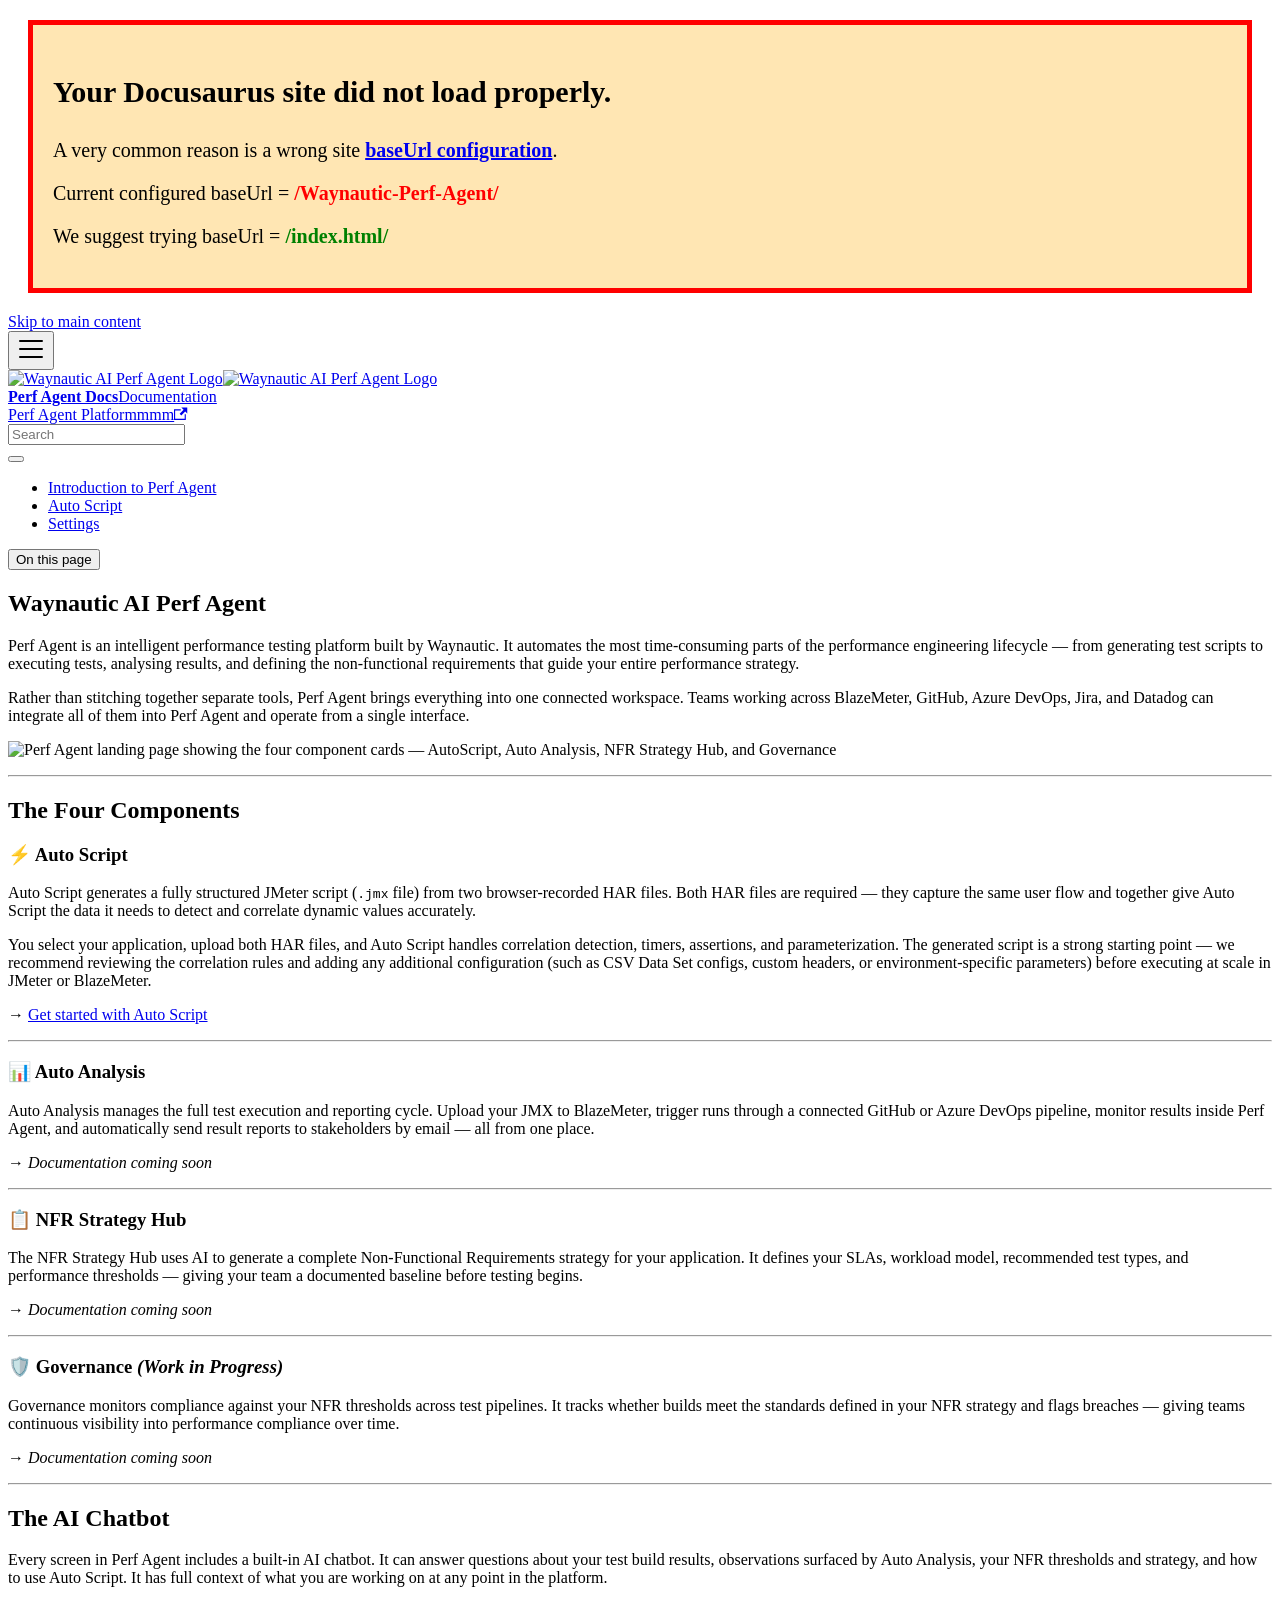
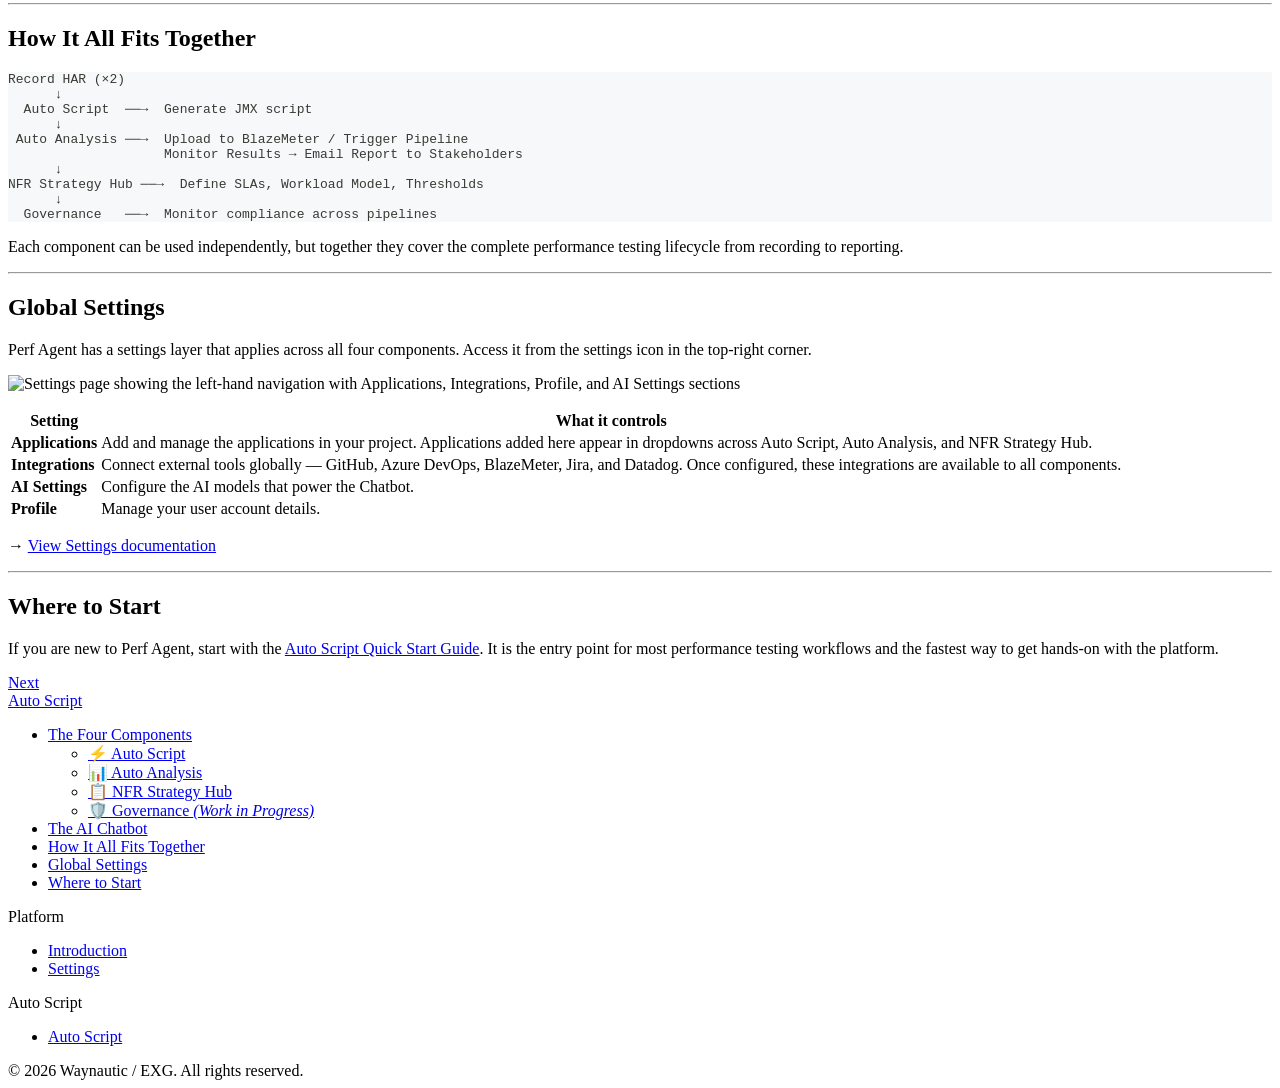
==== commit 8836cffc: "Deploy website - based on 5950d93b533a6d478776e59667005e41a336814f" ====
--- a/index.html
+++ b/index.html
@@ -1,10 +1,10 @@
-<!doctype html><html lang=en dir=ltr class="docs-wrapper plugin-docs plugin-id-default docs-version-current docs-doc-page docs-doc-id-intro" data-has-hydrated=false><head><meta charset=UTF-8><meta name=generator content="Docusaurus v3.10.0"><title data-rh=true>Introduction to Perf Agent | Waynautic AI Perf Agent</title><meta data-rh=true name=viewport content="width=device-width, initial-scale=1.0"/><meta data-rh=true name=twitter:card content=summary_large_image /><meta data-rh=true property=og:image content=https://pramod915899.github.io/Waynautic-Perf-Agent/img/logo.svg /><meta data-rh=true name=twitter:image content=https://pramod915899.github.io/Waynautic-Perf-Agent/img/logo.svg /><meta data-rh=true property=og:url content=https://pramod915899.github.io/Waynautic-Perf-Agent/ /><meta data-rh=true property=og:locale content=en /><meta data-rh=true name=docusaurus_locale content=en /><meta data-rh=true name=docsearch:language content=en /><meta data-rh=true name=docusaurus_version content=current /><meta data-rh=true name=docusaurus_tag content=docs-default-current /><meta data-rh=true name=docsearch:version content=current /><meta data-rh=true name=docsearch:docusaurus_tag content=docs-default-current /><meta data-rh=true property=og:title content="Introduction to Perf Agent | Waynautic AI Perf Agent"/><meta data-rh=true name=description content="Perf Agent is an intelligent performance testing platform built by Waynautic. It automates the most time-consuming parts of the performance engineering lifecycle — from generating test scripts to executing tests, analysing results, and defining the non-functional requirements that guide your entire performance strategy."/><meta data-rh=true property=og:description content="Perf Agent is an intelligent performance testing platform built by Waynautic. It automates the most time-consuming parts of the performance engineering lifecycle — from generating test scripts to executing tests, analysing results, and defining the non-functional requirements that guide your entire performance strategy."/><link data-rh=true rel=icon href=/Waynautic-Perf-Agent/img/favicon.ico /><link data-rh=true rel=canonical href=https://pramod915899.github.io/Waynautic-Perf-Agent/ /><link data-rh=true rel=alternate href=https://pramod915899.github.io/Waynautic-Perf-Agent/ hreflang=en /><link data-rh=true rel=alternate href=https://pramod915899.github.io/Waynautic-Perf-Agent/ hreflang=x-default /><script data-rh=true>document.addEventListener("DOMContentLoaded",function(){void 0===window.docusaurus&&insertBanner()});function insertBanner(){var n=document.createElement("div");n.id="__docusaurus-base-url-issue-banner-container",n.innerHTML='\n<div id="__docusaurus-base-url-issue-banner" style="border: thick solid red; background-color: rgb(255, 230, 179); margin: 20px; padding: 20px; font-size: 20px;">\n   <p style="font-weight: bold; font-size: 30px;">Your Docusaurus site did not load properly.</p>\n   <p>A very common reason is a wrong site <a href="https://docusaurus.io/docs/docusaurus.config.js/#baseUrl" style="font-weight: bold;">baseUrl configuration</a>.</p>\n   <p>Current configured baseUrl = <span style="font-weight: bold; color: red;">/Waynautic-Perf-Agent/</span> </p>\n   <p>We suggest trying baseUrl = <span id="__docusaurus-base-url-issue-banner-suggestion-container" style="font-weight: bold; color: green;"></span></p>\n</div>\n',document.body.prepend(n);var e=document.getElementById("__docusaurus-base-url-issue-banner-suggestion-container"),s=window.location.pathname;e.innerHTML="/"===s.substr(-1)?s:s+"/"}</script><script src=/Perf-Agent-Doc/js/imageExpand.js></script><link rel=stylesheet href=/Waynautic-Perf-Agent/assets/css/styles.9a0b3ec5.css /><script src=/Waynautic-Perf-Agent/assets/js/runtime~main.670f4a85.js defer></script><script src=/Waynautic-Perf-Agent/assets/js/main.615f204f.js defer></script></head><body><svg style="display: none;"><defs>
+<!doctype html><html lang=en dir=ltr class="docs-wrapper plugin-docs plugin-id-default docs-version-current docs-doc-page docs-doc-id-intro" data-has-hydrated=false><head><meta charset=UTF-8><meta name=generator content="Docusaurus v3.10.0"><title data-rh=true>Introduction to Perf Agent | Waynautic AI Perf Agent</title><meta data-rh=true name=viewport content="width=device-width, initial-scale=1.0"/><meta data-rh=true name=twitter:card content=summary_large_image /><meta data-rh=true property=og:image content=https://pramod915899.github.io/Waynautic-Perf-Agent/img/logo.svg /><meta data-rh=true name=twitter:image content=https://pramod915899.github.io/Waynautic-Perf-Agent/img/logo.svg /><meta data-rh=true property=og:url content=https://pramod915899.github.io/Waynautic-Perf-Agent/ /><meta data-rh=true property=og:locale content=en /><meta data-rh=true name=docusaurus_locale content=en /><meta data-rh=true name=docsearch:language content=en /><meta data-rh=true name=docusaurus_version content=current /><meta data-rh=true name=docusaurus_tag content=docs-default-current /><meta data-rh=true name=docsearch:version content=current /><meta data-rh=true name=docsearch:docusaurus_tag content=docs-default-current /><meta data-rh=true property=og:title content="Introduction to Perf Agent | Waynautic AI Perf Agent"/><meta data-rh=true name=description content="Perf Agent is an intelligent performance testing platform built by Waynautic. It automates the most time-consuming parts of the performance engineering lifecycle — from generating test scripts to executing tests, analysing results, and defining the non-functional requirements that guide your entire performance strategy."/><meta data-rh=true property=og:description content="Perf Agent is an intelligent performance testing platform built by Waynautic. It automates the most time-consuming parts of the performance engineering lifecycle — from generating test scripts to executing tests, analysing results, and defining the non-functional requirements that guide your entire performance strategy."/><link data-rh=true rel=icon href=/Waynautic-Perf-Agent/img/favicon.ico /><link data-rh=true rel=canonical href=https://pramod915899.github.io/Waynautic-Perf-Agent/ /><link data-rh=true rel=alternate href=https://pramod915899.github.io/Waynautic-Perf-Agent/ hreflang=en /><link data-rh=true rel=alternate href=https://pramod915899.github.io/Waynautic-Perf-Agent/ hreflang=x-default /><script data-rh=true>document.addEventListener("DOMContentLoaded",function(){void 0===window.docusaurus&&insertBanner()});function insertBanner(){var n=document.createElement("div");n.id="__docusaurus-base-url-issue-banner-container",n.innerHTML='\n<div id="__docusaurus-base-url-issue-banner" style="border: thick solid red; background-color: rgb(255, 230, 179); margin: 20px; padding: 20px; font-size: 20px;">\n   <p style="font-weight: bold; font-size: 30px;">Your Docusaurus site did not load properly.</p>\n   <p>A very common reason is a wrong site <a href="https://docusaurus.io/docs/docusaurus.config.js/#baseUrl" style="font-weight: bold;">baseUrl configuration</a>.</p>\n   <p>Current configured baseUrl = <span style="font-weight: bold; color: red;">/Waynautic-Perf-Agent/</span> </p>\n   <p>We suggest trying baseUrl = <span id="__docusaurus-base-url-issue-banner-suggestion-container" style="font-weight: bold; color: green;"></span></p>\n</div>\n',document.body.prepend(n);var e=document.getElementById("__docusaurus-base-url-issue-banner-suggestion-container"),s=window.location.pathname;e.innerHTML="/"===s.substr(-1)?s:s+"/"}</script><script src=/Perf-Agent-Doc/js/imageExpand.js></script><link rel=stylesheet href=/Waynautic-Perf-Agent/assets/css/styles.9a0b3ec5.css /><script src=/Waynautic-Perf-Agent/assets/js/runtime~main.fc49a179.js defer></script><script src=/Waynautic-Perf-Agent/assets/js/main.615f204f.js defer></script></head><body><svg style="display: none;"><defs>
 <symbol id=theme-svg-external-link viewBox="0 0 24 24"><path fill=currentColor d="M21 13v10h-21v-19h12v2h-10v15h17v-8h2zm3-12h-10.988l4.035 4-6.977 7.07 2.828 2.828 6.977-7.07 4.125 4.172v-11z"/></symbol>
 </defs></svg>
 <script>!function(){var t;document.documentElement.setAttribute("data-theme",t||"light"),document.documentElement.setAttribute("data-theme-choice",t||"light")}(),function(){try{for(var[t,e]of new URLSearchParams(window.location.search).entries())if(t.startsWith("docusaurus-data-")){var a=t.replace("docusaurus-data-","data-");document.documentElement.setAttribute(a,e)}}catch(t){}}()</script><div id=__docusaurus><div role=region aria-label="Skip to main content"><a class=skipToContent_fXgn href=#__docusaurus_skipToContent_fallback>Skip to main content</a></div><nav aria-label=Main class="theme-layout-navbar navbar navbar--fixed-top"><div class=navbar__inner><div class="theme-layout-navbar-left navbar__items"><button aria-label="Toggle navigation bar" aria-expanded=false class="navbar__toggle clean-btn" type=button><svg width=30 height=30 viewBox="0 0 30 30" aria-hidden=true><path stroke=currentColor stroke-linecap=round stroke-miterlimit=10 stroke-width=2 d="M4 7h22M4 15h22M4 23h22"/></svg></button><a class=navbar__brand href=/Waynautic-Perf-Agent/><div class=navbar__logo><img src=/Waynautic-Perf-Agent/img/logo.svg alt="Waynautic AI Perf Agent Logo" class="themedComponent_mlkZ themedComponent--light_NVdE"/><img src=/Waynautic-Perf-Agent/img/logo.svg alt="Waynautic AI Perf Agent Logo" class="themedComponent_mlkZ themedComponent--dark_xIcU"/></div><b class="navbar__title text--truncate">Perf Agent Docs</b></a><a aria-current=page class="navbar__item navbar__link navbar__link--active" href=/Waynautic-Perf-Agent/>Documentation</a></div><div class="theme-layout-navbar-right navbar__items navbar__items--right"><a href=https://app.perf-agent.waynautic.com/ target=_blank rel="noopener noreferrer" class="navbar__item navbar__link">Perf Agent Platformmmm<svg width=13.5 height=13.5 aria-label="(opens in new tab)" class=iconExternalLink_nPIU><use href=#theme-svg-external-link /></svg></a><div class=navbarSearchContainer_Bca1><div class="navbar__search searchBarContainer_NW3z" dir=ltr><input placeholder=Search aria-label=Search class=navbar__search-input value="" /><div class="loadingRing_RJI3 searchBarLoadingRing_YnHq"><div></div><div></div><div></div><div></div></div></div></div></div></div><div role=presentation class=navbar-sidebar__backdrop></div></nav><div id=__docusaurus_skipToContent_fallback class="theme-layout-main main-wrapper mainWrapper_z2l0"><div class=docsWrapper_hBAB><button aria-label="Scroll back to top" class="clean-btn theme-back-to-top-button backToTopButton_sjWU" type=button></button><div class=docRoot_UBD9><aside class="theme-doc-sidebar-container docSidebarContainer_YfHR"><div class=sidebarViewport_aRkj><div class=sidebar_njMd><nav aria-label="Docs sidebar" class="menu thin-scrollbar menu_SIkG"><ul class="theme-doc-sidebar-menu menu__list"><li class="theme-doc-sidebar-item-link theme-doc-sidebar-item-link-level-1 menu__list-item"><a class="menu__link menu__link--active" aria-current=page href=/Waynautic-Perf-Agent/><span title="Introduction to Perf Agent" class=linkLabel_WmDU>Introduction to Perf Agent</span></a><li class="theme-doc-sidebar-item-link theme-doc-sidebar-item-link-level-1 menu__list-item"><a class=menu__link href=/Waynautic-Perf-Agent/auto-script/><span title="Auto Script" class=linkLabel_WmDU>Auto Script</span></a><li class="theme-doc-sidebar-item-link theme-doc-sidebar-item-link-level-1 menu__list-item"><a class=menu__link href=/Waynautic-Perf-Agent/settings/><span title=Settings class=linkLabel_WmDU>Settings</span></a></ul></nav></div></div></aside><main class=docMainContainer_TBSr><div class="container padding-top--md padding-bottom--lg"><div class=row><div class="col docItemCol_VOVn"><div class=docItemContainer_Djhp><article><div class="tocCollapsible_ETCw theme-doc-toc-mobile tocMobile_ITEo"><button type=button class="clean-btn tocCollapsibleButton_TO0P">On this page</button></div><div class="theme-doc-markdown markdown"><header><h1>Waynautic AI Perf Agent</h1></header>
 <p>Perf Agent is an intelligent performance testing platform built by Waynautic. It automates the most time-consuming parts of the performance engineering lifecycle — from generating test scripts to executing tests, analysing results, and defining the non-functional requirements that guide your entire performance strategy.</p>
 <p>Rather than stitching together separate tools, Perf Agent brings everything into one connected workspace. Teams working across BlazeMeter, GitHub, Azure DevOps, Jira, and Datadog can integrate all of them into Perf Agent and operate from a single interface.</p>
-<p><img decoding=async loading=lazy alt="Perf Agent landing page showing the four component cards — AutoScript, Auto Analysis, NFR Strategy Hub, and Governance" src="[data-uri]" width=1 height=1 class=img_ev3q /></p>
+<p><img decoding=async loading=lazy alt="Perf Agent landing page showing the four component cards — AutoScript, Auto Analysis, NFR Strategy Hub, and Governance" src=/Waynautic-Perf-Agent/assets/images/Main-Page-5cb1738907234cc3b48592678e0c1c44.png width=1 height=1 class=img_ev3q /></p>
 <hr/>
 <h2 class="anchor anchorTargetStickyNavbar_Vzrq" id=the-four-components>The Four Components<a href=#the-four-components class=hash-link aria-label="Direct link to The Four Components" title="Direct link to The Four Components" translate=no>​</a></h2>
 <h3 class="anchor anchorTargetStickyNavbar_Vzrq" id=-auto-script>⚡ Auto Script<a href=#-auto-script class=hash-link aria-label="Direct link to ⚡ Auto Script" title="Direct link to ⚡ Auto Script" translate=no>​</a></h3>
@@ -33,7 +33,7 @@
 <hr/>
 <h2 class="anchor anchorTargetStickyNavbar_Vzrq" id=global-settings>Global Settings<a href=#global-settings class=hash-link aria-label="Direct link to Global Settings" title="Direct link to Global Settings" translate=no>​</a></h2>
 <p>Perf Agent has a settings layer that applies across all four components. Access it from the settings icon in the top-right corner.</p>
-<p><img decoding=async loading=lazy alt="Settings page showing the left-hand navigation with Applications, Integrations, Profile, and AI Settings sections" src="[data-uri]" width=1 height=1 class=img_ev3q /></p>
+<p><img decoding=async loading=lazy alt="Settings page showing the left-hand navigation with Applications, Integrations, Profile, and AI Settings sections" src=/Waynautic-Perf-Agent/assets/images/Profile-Page-d9c0d0b1c593b7a00d61f2ec0f32b3af.png width=1 height=1 class=img_ev3q /></p>
 <table><thead><tr><th>Setting<th>What it controls<tbody><tr><td><strong>Applications</strong><td>Add and manage the applications in your project. Applications added here appear in dropdowns across Auto Script, Auto Analysis, and NFR Strategy Hub.<tr><td><strong>Integrations</strong><td>Connect external tools globally — GitHub, Azure DevOps, BlazeMeter, Jira, and Datadog. Once configured, these integrations are available to all components.<tr><td><strong>AI Settings</strong><td>Configure the AI models that power the Chatbot.<tr><td><strong>Profile</strong><td>Manage your user account details.</table>
 <p>→ <a class="" href=/Waynautic-Perf-Agent/settings/>View Settings documentation</a></p>
 <hr/>
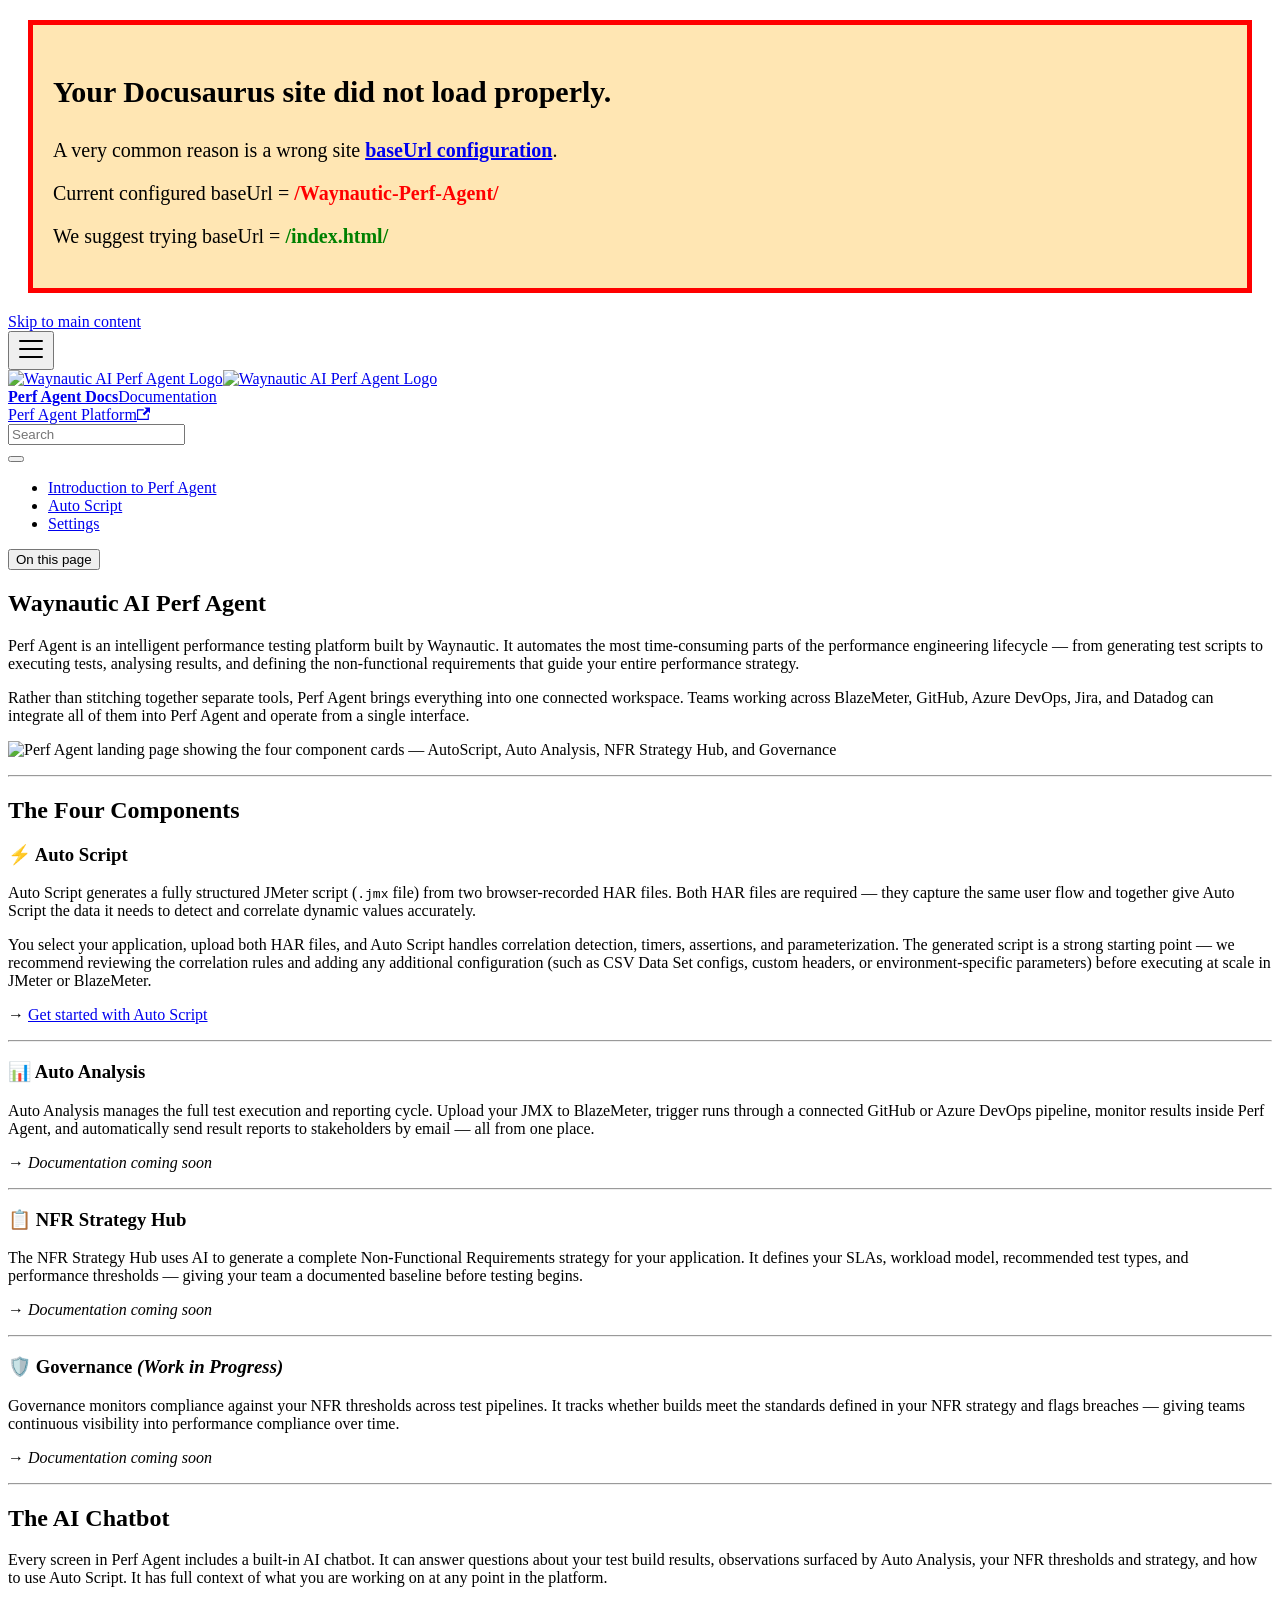
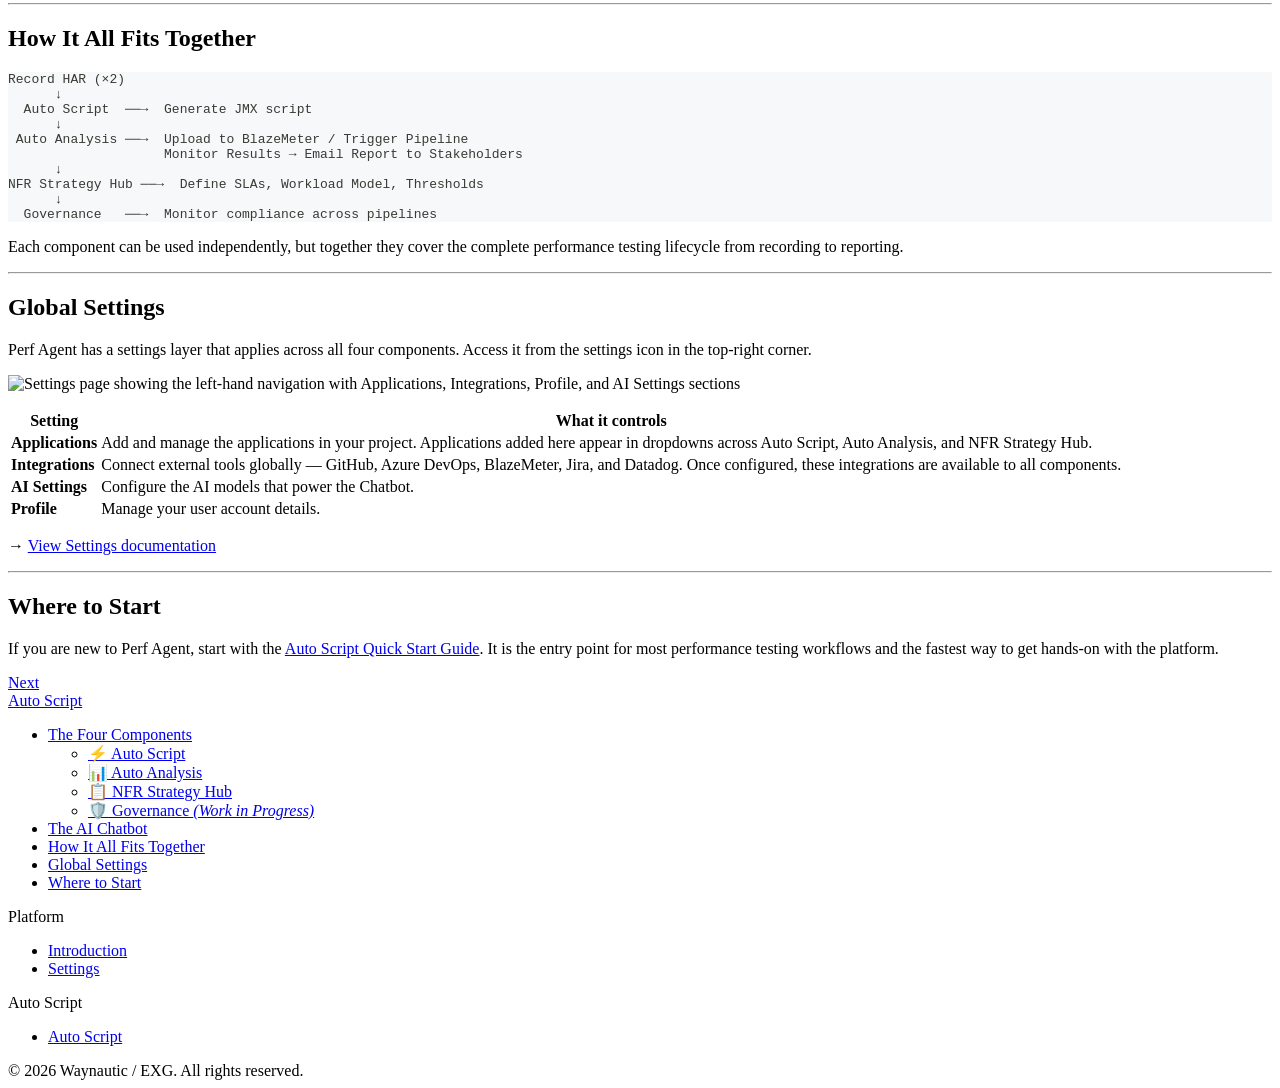
==== commit 38f6aa01: "Deploy website - based on b39dec5d379d7a0105722cbbd6c8afc9fe17067c" ====
--- a/index.html
+++ b/index.html
@@ -1,10 +1,10 @@
-<!doctype html><html lang=en dir=ltr class="docs-wrapper plugin-docs plugin-id-default docs-version-current docs-doc-page docs-doc-id-intro" data-has-hydrated=false><head><meta charset=UTF-8><meta name=generator content="Docusaurus v3.10.0"><title data-rh=true>Introduction to Perf Agent | Waynautic AI Perf Agent</title><meta data-rh=true name=viewport content="width=device-width, initial-scale=1.0"/><meta data-rh=true name=twitter:card content=summary_large_image /><meta data-rh=true property=og:image content=https://pramod915899.github.io/Waynautic-Perf-Agent/img/logo.svg /><meta data-rh=true name=twitter:image content=https://pramod915899.github.io/Waynautic-Perf-Agent/img/logo.svg /><meta data-rh=true property=og:url content=https://pramod915899.github.io/Waynautic-Perf-Agent/ /><meta data-rh=true property=og:locale content=en /><meta data-rh=true name=docusaurus_locale content=en /><meta data-rh=true name=docsearch:language content=en /><meta data-rh=true name=docusaurus_version content=current /><meta data-rh=true name=docusaurus_tag content=docs-default-current /><meta data-rh=true name=docsearch:version content=current /><meta data-rh=true name=docsearch:docusaurus_tag content=docs-default-current /><meta data-rh=true property=og:title content="Introduction to Perf Agent | Waynautic AI Perf Agent"/><meta data-rh=true name=description content="Perf Agent is an intelligent performance testing platform built by Waynautic. It automates the most time-consuming parts of the performance engineering lifecycle — from generating test scripts to executing tests, analysing results, and defining the non-functional requirements that guide your entire performance strategy."/><meta data-rh=true property=og:description content="Perf Agent is an intelligent performance testing platform built by Waynautic. It automates the most time-consuming parts of the performance engineering lifecycle — from generating test scripts to executing tests, analysing results, and defining the non-functional requirements that guide your entire performance strategy."/><link data-rh=true rel=icon href=/Waynautic-Perf-Agent/img/favicon.ico /><link data-rh=true rel=canonical href=https://pramod915899.github.io/Waynautic-Perf-Agent/ /><link data-rh=true rel=alternate href=https://pramod915899.github.io/Waynautic-Perf-Agent/ hreflang=en /><link data-rh=true rel=alternate href=https://pramod915899.github.io/Waynautic-Perf-Agent/ hreflang=x-default /><script data-rh=true>document.addEventListener("DOMContentLoaded",function(){void 0===window.docusaurus&&insertBanner()});function insertBanner(){var n=document.createElement("div");n.id="__docusaurus-base-url-issue-banner-container",n.innerHTML='\n<div id="__docusaurus-base-url-issue-banner" style="border: thick solid red; background-color: rgb(255, 230, 179); margin: 20px; padding: 20px; font-size: 20px;">\n   <p style="font-weight: bold; font-size: 30px;">Your Docusaurus site did not load properly.</p>\n   <p>A very common reason is a wrong site <a href="https://docusaurus.io/docs/docusaurus.config.js/#baseUrl" style="font-weight: bold;">baseUrl configuration</a>.</p>\n   <p>Current configured baseUrl = <span style="font-weight: bold; color: red;">/Waynautic-Perf-Agent/</span> </p>\n   <p>We suggest trying baseUrl = <span id="__docusaurus-base-url-issue-banner-suggestion-container" style="font-weight: bold; color: green;"></span></p>\n</div>\n',document.body.prepend(n);var e=document.getElementById("__docusaurus-base-url-issue-banner-suggestion-container"),s=window.location.pathname;e.innerHTML="/"===s.substr(-1)?s:s+"/"}</script><script src=/Perf-Agent-Doc/js/imageExpand.js></script><link rel=stylesheet href=/Waynautic-Perf-Agent/assets/css/styles.9a0b3ec5.css /><script src=/Waynautic-Perf-Agent/assets/js/runtime~main.fc49a179.js defer></script><script src=/Waynautic-Perf-Agent/assets/js/main.615f204f.js defer></script></head><body><svg style="display: none;"><defs>
+<!doctype html><html lang=en dir=ltr class="docs-wrapper plugin-docs plugin-id-default docs-version-current docs-doc-page docs-doc-id-intro" data-has-hydrated=false><head><meta charset=UTF-8><meta name=generator content="Docusaurus v3.10.0"><title data-rh=true>Introduction to Perf Agent | Waynautic AI Perf Agent</title><meta data-rh=true name=viewport content="width=device-width, initial-scale=1.0"/><meta data-rh=true name=twitter:card content=summary_large_image /><meta data-rh=true property=og:image content=https://pramod915899.github.io/Waynautic-Perf-Agent/img/logo.svg /><meta data-rh=true name=twitter:image content=https://pramod915899.github.io/Waynautic-Perf-Agent/img/logo.svg /><meta data-rh=true property=og:url content=https://pramod915899.github.io/Waynautic-Perf-Agent/ /><meta data-rh=true property=og:locale content=en /><meta data-rh=true name=docusaurus_locale content=en /><meta data-rh=true name=docsearch:language content=en /><meta data-rh=true name=docusaurus_version content=current /><meta data-rh=true name=docusaurus_tag content=docs-default-current /><meta data-rh=true name=docsearch:version content=current /><meta data-rh=true name=docsearch:docusaurus_tag content=docs-default-current /><meta data-rh=true property=og:title content="Introduction to Perf Agent | Waynautic AI Perf Agent"/><meta data-rh=true name=description content="Perf Agent is an intelligent performance testing platform built by Waynautic. It automates the most time-consuming parts of the performance engineering lifecycle — from generating test scripts to executing tests, analysing results, and defining the non-functional requirements that guide your entire performance strategy."/><meta data-rh=true property=og:description content="Perf Agent is an intelligent performance testing platform built by Waynautic. It automates the most time-consuming parts of the performance engineering lifecycle — from generating test scripts to executing tests, analysing results, and defining the non-functional requirements that guide your entire performance strategy."/><link data-rh=true rel=icon href=/Waynautic-Perf-Agent/img/favicon.ico /><link data-rh=true rel=canonical href=https://pramod915899.github.io/Waynautic-Perf-Agent/ /><link data-rh=true rel=alternate href=https://pramod915899.github.io/Waynautic-Perf-Agent/ hreflang=en /><link data-rh=true rel=alternate href=https://pramod915899.github.io/Waynautic-Perf-Agent/ hreflang=x-default /><script data-rh=true>document.addEventListener("DOMContentLoaded",function(){void 0===window.docusaurus&&insertBanner()});function insertBanner(){var n=document.createElement("div");n.id="__docusaurus-base-url-issue-banner-container",n.innerHTML='\n<div id="__docusaurus-base-url-issue-banner" style="border: thick solid red; background-color: rgb(255, 230, 179); margin: 20px; padding: 20px; font-size: 20px;">\n   <p style="font-weight: bold; font-size: 30px;">Your Docusaurus site did not load properly.</p>\n   <p>A very common reason is a wrong site <a href="https://docusaurus.io/docs/docusaurus.config.js/#baseUrl" style="font-weight: bold;">baseUrl configuration</a>.</p>\n   <p>Current configured baseUrl = <span style="font-weight: bold; color: red;">/Waynautic-Perf-Agent/</span> </p>\n   <p>We suggest trying baseUrl = <span id="__docusaurus-base-url-issue-banner-suggestion-container" style="font-weight: bold; color: green;"></span></p>\n</div>\n',document.body.prepend(n);var e=document.getElementById("__docusaurus-base-url-issue-banner-suggestion-container"),s=window.location.pathname;e.innerHTML="/"===s.substr(-1)?s:s+"/"}</script><script src=/Perf-Agent-Doc/js/imageExpand.js></script><link rel=stylesheet href=/Waynautic-Perf-Agent/assets/css/styles.c9bf81c6.css /><script src=/Waynautic-Perf-Agent/assets/js/runtime~main.978a8924.js defer></script><script src=/Waynautic-Perf-Agent/assets/js/main.8b58dfba.js defer></script></head><body><svg style="display: none;"><defs>
 <symbol id=theme-svg-external-link viewBox="0 0 24 24"><path fill=currentColor d="M21 13v10h-21v-19h12v2h-10v15h17v-8h2zm3-12h-10.988l4.035 4-6.977 7.07 2.828 2.828 6.977-7.07 4.125 4.172v-11z"/></symbol>
 </defs></svg>
-<script>!function(){var t;document.documentElement.setAttribute("data-theme",t||"light"),document.documentElement.setAttribute("data-theme-choice",t||"light")}(),function(){try{for(var[t,e]of new URLSearchParams(window.location.search).entries())if(t.startsWith("docusaurus-data-")){var a=t.replace("docusaurus-data-","data-");document.documentElement.setAttribute(a,e)}}catch(t){}}()</script><div id=__docusaurus><div role=region aria-label="Skip to main content"><a class=skipToContent_fXgn href=#__docusaurus_skipToContent_fallback>Skip to main content</a></div><nav aria-label=Main class="theme-layout-navbar navbar navbar--fixed-top"><div class=navbar__inner><div class="theme-layout-navbar-left navbar__items"><button aria-label="Toggle navigation bar" aria-expanded=false class="navbar__toggle clean-btn" type=button><svg width=30 height=30 viewBox="0 0 30 30" aria-hidden=true><path stroke=currentColor stroke-linecap=round stroke-miterlimit=10 stroke-width=2 d="M4 7h22M4 15h22M4 23h22"/></svg></button><a class=navbar__brand href=/Waynautic-Perf-Agent/><div class=navbar__logo><img src=/Waynautic-Perf-Agent/img/logo.svg alt="Waynautic AI Perf Agent Logo" class="themedComponent_mlkZ themedComponent--light_NVdE"/><img src=/Waynautic-Perf-Agent/img/logo.svg alt="Waynautic AI Perf Agent Logo" class="themedComponent_mlkZ themedComponent--dark_xIcU"/></div><b class="navbar__title text--truncate">Perf Agent Docs</b></a><a aria-current=page class="navbar__item navbar__link navbar__link--active" href=/Waynautic-Perf-Agent/>Documentation</a></div><div class="theme-layout-navbar-right navbar__items navbar__items--right"><a href=https://app.perf-agent.waynautic.com/ target=_blank rel="noopener noreferrer" class="navbar__item navbar__link">Perf Agent Platformmmm<svg width=13.5 height=13.5 aria-label="(opens in new tab)" class=iconExternalLink_nPIU><use href=#theme-svg-external-link /></svg></a><div class=navbarSearchContainer_Bca1><div class="navbar__search searchBarContainer_NW3z" dir=ltr><input placeholder=Search aria-label=Search class=navbar__search-input value="" /><div class="loadingRing_RJI3 searchBarLoadingRing_YnHq"><div></div><div></div><div></div><div></div></div></div></div></div></div><div role=presentation class=navbar-sidebar__backdrop></div></nav><div id=__docusaurus_skipToContent_fallback class="theme-layout-main main-wrapper mainWrapper_z2l0"><div class=docsWrapper_hBAB><button aria-label="Scroll back to top" class="clean-btn theme-back-to-top-button backToTopButton_sjWU" type=button></button><div class=docRoot_UBD9><aside class="theme-doc-sidebar-container docSidebarContainer_YfHR"><div class=sidebarViewport_aRkj><div class=sidebar_njMd><nav aria-label="Docs sidebar" class="menu thin-scrollbar menu_SIkG"><ul class="theme-doc-sidebar-menu menu__list"><li class="theme-doc-sidebar-item-link theme-doc-sidebar-item-link-level-1 menu__list-item"><a class="menu__link menu__link--active" aria-current=page href=/Waynautic-Perf-Agent/><span title="Introduction to Perf Agent" class=linkLabel_WmDU>Introduction to Perf Agent</span></a><li class="theme-doc-sidebar-item-link theme-doc-sidebar-item-link-level-1 menu__list-item"><a class=menu__link href=/Waynautic-Perf-Agent/auto-script/><span title="Auto Script" class=linkLabel_WmDU>Auto Script</span></a><li class="theme-doc-sidebar-item-link theme-doc-sidebar-item-link-level-1 menu__list-item"><a class=menu__link href=/Waynautic-Perf-Agent/settings/><span title=Settings class=linkLabel_WmDU>Settings</span></a></ul></nav></div></div></aside><main class=docMainContainer_TBSr><div class="container padding-top--md padding-bottom--lg"><div class=row><div class="col docItemCol_VOVn"><div class=docItemContainer_Djhp><article><div class="tocCollapsible_ETCw theme-doc-toc-mobile tocMobile_ITEo"><button type=button class="clean-btn tocCollapsibleButton_TO0P">On this page</button></div><div class="theme-doc-markdown markdown"><header><h1>Waynautic AI Perf Agent</h1></header>
+<script>!function(){var t;document.documentElement.setAttribute("data-theme",t||"light"),document.documentElement.setAttribute("data-theme-choice",t||"light")}(),function(){try{for(var[t,e]of new URLSearchParams(window.location.search).entries())if(t.startsWith("docusaurus-data-")){var a=t.replace("docusaurus-data-","data-");document.documentElement.setAttribute(a,e)}}catch(t){}}()</script><div id=__docusaurus><div role=region aria-label="Skip to main content"><a class=skipToContent_fXgn href=#__docusaurus_skipToContent_fallback>Skip to main content</a></div><nav aria-label=Main class="theme-layout-navbar navbar navbar--fixed-top"><div class=navbar__inner><div class="theme-layout-navbar-left navbar__items"><button aria-label="Toggle navigation bar" aria-expanded=false class="navbar__toggle clean-btn" type=button><svg width=30 height=30 viewBox="0 0 30 30" aria-hidden=true><path stroke=currentColor stroke-linecap=round stroke-miterlimit=10 stroke-width=2 d="M4 7h22M4 15h22M4 23h22"/></svg></button><a class=navbar__brand href=/Waynautic-Perf-Agent/><div class=navbar__logo><img src=/Waynautic-Perf-Agent/img/logo.svg alt="Waynautic AI Perf Agent Logo" class="themedComponent_mlkZ themedComponent--light_NVdE"/><img src=/Waynautic-Perf-Agent/img/logo.svg alt="Waynautic AI Perf Agent Logo" class="themedComponent_mlkZ themedComponent--dark_xIcU"/></div><b class="navbar__title text--truncate">Perf Agent Docs</b></a><a aria-current=page class="navbar__item navbar__link navbar__link--active" href=/Waynautic-Perf-Agent/>Documentation</a></div><div class="theme-layout-navbar-right navbar__items navbar__items--right"><a href=https://app.perf-agent.waynautic.com/ target=_blank rel="noopener noreferrer" class="navbar__item navbar__link">Perf Agent Platform<svg width=13.5 height=13.5 aria-label="(opens in new tab)" class=iconExternalLink_nPIU><use href=#theme-svg-external-link /></svg></a><div class=navbarSearchContainer_Bca1><div class="navbar__search searchBarContainer_NW3z" dir=ltr><input placeholder=Search aria-label=Search class=navbar__search-input value="" /><div class="loadingRing_RJI3 searchBarLoadingRing_YnHq"><div></div><div></div><div></div><div></div></div></div></div></div></div><div role=presentation class=navbar-sidebar__backdrop></div></nav><div id=__docusaurus_skipToContent_fallback class="theme-layout-main main-wrapper mainWrapper_z2l0"><div class=docsWrapper_hBAB><button aria-label="Scroll back to top" class="clean-btn theme-back-to-top-button backToTopButton_sjWU" type=button></button><div class=docRoot_UBD9><aside class="theme-doc-sidebar-container docSidebarContainer_YfHR"><div class=sidebarViewport_aRkj><div class=sidebar_njMd><nav aria-label="Docs sidebar" class="menu thin-scrollbar menu_SIkG"><ul class="theme-doc-sidebar-menu menu__list"><li class="theme-doc-sidebar-item-link theme-doc-sidebar-item-link-level-1 menu__list-item"><a class="menu__link menu__link--active" aria-current=page href=/Waynautic-Perf-Agent/><span title="Introduction to Perf Agent" class=linkLabel_WmDU>Introduction to Perf Agent</span></a><li class="theme-doc-sidebar-item-link theme-doc-sidebar-item-link-level-1 menu__list-item"><a class=menu__link href=/Waynautic-Perf-Agent/auto-script/><span title="Auto Script" class=linkLabel_WmDU>Auto Script</span></a><li class="theme-doc-sidebar-item-link theme-doc-sidebar-item-link-level-1 menu__list-item"><a class=menu__link href=/Waynautic-Perf-Agent/settings/><span title=Settings class=linkLabel_WmDU>Settings</span></a></ul></nav></div></div></aside><main class=docMainContainer_TBSr><div class="container padding-top--md padding-bottom--lg"><div class=row><div class="col docItemCol_VOVn"><div class=docItemContainer_Djhp><article><div class="tocCollapsible_ETCw theme-doc-toc-mobile tocMobile_ITEo"><button type=button class="clean-btn tocCollapsibleButton_TO0P">On this page</button></div><div class="theme-doc-markdown markdown"><header><h1>Waynautic AI Perf Agent</h1></header>
 <p>Perf Agent is an intelligent performance testing platform built by Waynautic. It automates the most time-consuming parts of the performance engineering lifecycle — from generating test scripts to executing tests, analysing results, and defining the non-functional requirements that guide your entire performance strategy.</p>
 <p>Rather than stitching together separate tools, Perf Agent brings everything into one connected workspace. Teams working across BlazeMeter, GitHub, Azure DevOps, Jira, and Datadog can integrate all of them into Perf Agent and operate from a single interface.</p>
-<p><img decoding=async loading=lazy alt="Perf Agent landing page showing the four component cards — AutoScript, Auto Analysis, NFR Strategy Hub, and Governance" src=/Waynautic-Perf-Agent/assets/images/Main-Page-5cb1738907234cc3b48592678e0c1c44.png width=1 height=1 class=img_ev3q /></p>
+<p><img decoding=async loading=lazy alt="Perf Agent landing page showing the four component cards — AutoScript, Auto Analysis, NFR Strategy Hub, and Governance" src=/Waynautic-Perf-Agent/assets/images/Main-Page-5cb1738907234cc3b48592678e0c1c44.png width=1910 height=917 class=img_ev3q /></p>
 <hr/>
 <h2 class="anchor anchorTargetStickyNavbar_Vzrq" id=the-four-components>The Four Components<a href=#the-four-components class=hash-link aria-label="Direct link to The Four Components" title="Direct link to The Four Components" translate=no>​</a></h2>
 <h3 class="anchor anchorTargetStickyNavbar_Vzrq" id=-auto-script>⚡ Auto Script<a href=#-auto-script class=hash-link aria-label="Direct link to ⚡ Auto Script" title="Direct link to ⚡ Auto Script" translate=no>​</a></h3>
@@ -33,7 +33,7 @@
 <hr/>
 <h2 class="anchor anchorTargetStickyNavbar_Vzrq" id=global-settings>Global Settings<a href=#global-settings class=hash-link aria-label="Direct link to Global Settings" title="Direct link to Global Settings" translate=no>​</a></h2>
 <p>Perf Agent has a settings layer that applies across all four components. Access it from the settings icon in the top-right corner.</p>
-<p><img decoding=async loading=lazy alt="Settings page showing the left-hand navigation with Applications, Integrations, Profile, and AI Settings sections" src=/Waynautic-Perf-Agent/assets/images/Profile-Page-d9c0d0b1c593b7a00d61f2ec0f32b3af.png width=1 height=1 class=img_ev3q /></p>
+<p><img decoding=async loading=lazy alt="Settings page showing the left-hand navigation with Applications, Integrations, Profile, and AI Settings sections" src=/Waynautic-Perf-Agent/assets/images/Profile-Page-d9c0d0b1c593b7a00d61f2ec0f32b3af.png width=1910 height=914 class=img_ev3q /></p>
 <table><thead><tr><th>Setting<th>What it controls<tbody><tr><td><strong>Applications</strong><td>Add and manage the applications in your project. Applications added here appear in dropdowns across Auto Script, Auto Analysis, and NFR Strategy Hub.<tr><td><strong>Integrations</strong><td>Connect external tools globally — GitHub, Azure DevOps, BlazeMeter, Jira, and Datadog. Once configured, these integrations are available to all components.<tr><td><strong>AI Settings</strong><td>Configure the AI models that power the Chatbot.<tr><td><strong>Profile</strong><td>Manage your user account details.</table>
 <p>→ <a class="" href=/Waynautic-Perf-Agent/settings/>View Settings documentation</a></p>
 <hr/>
